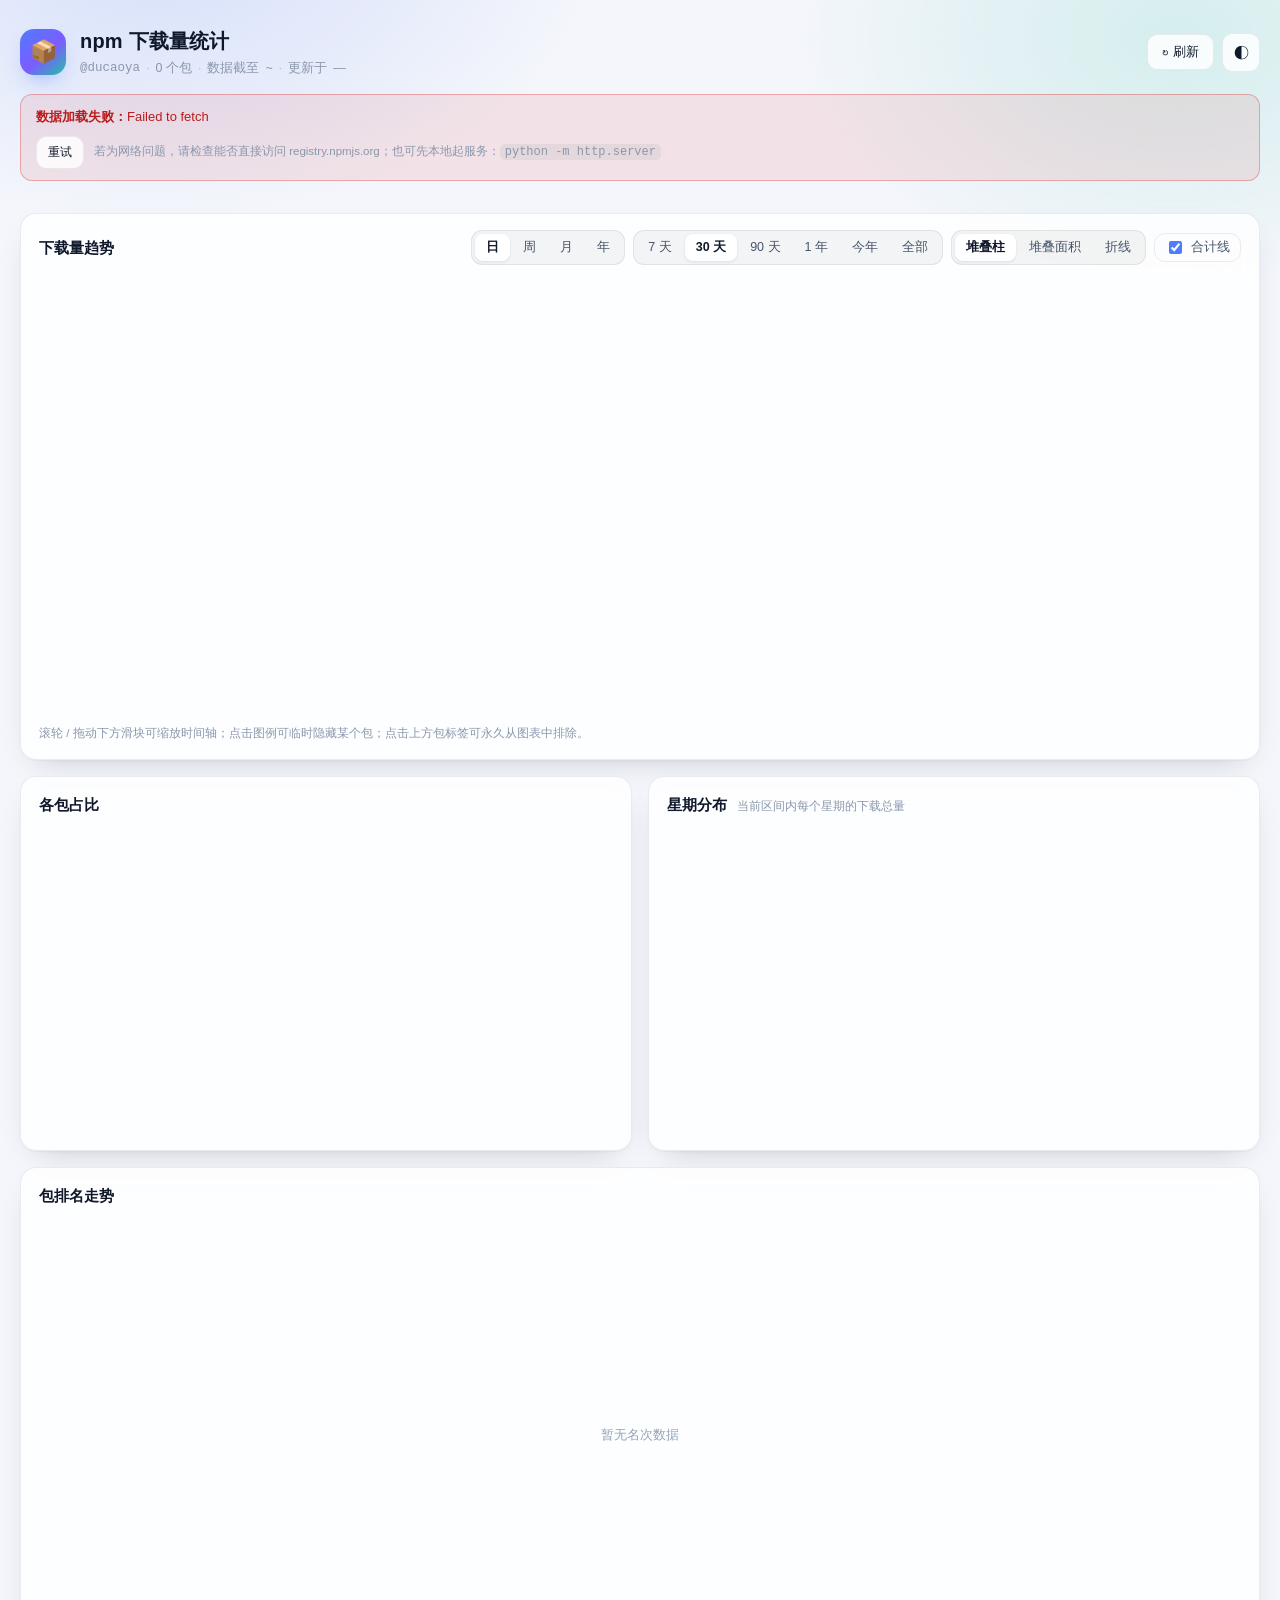
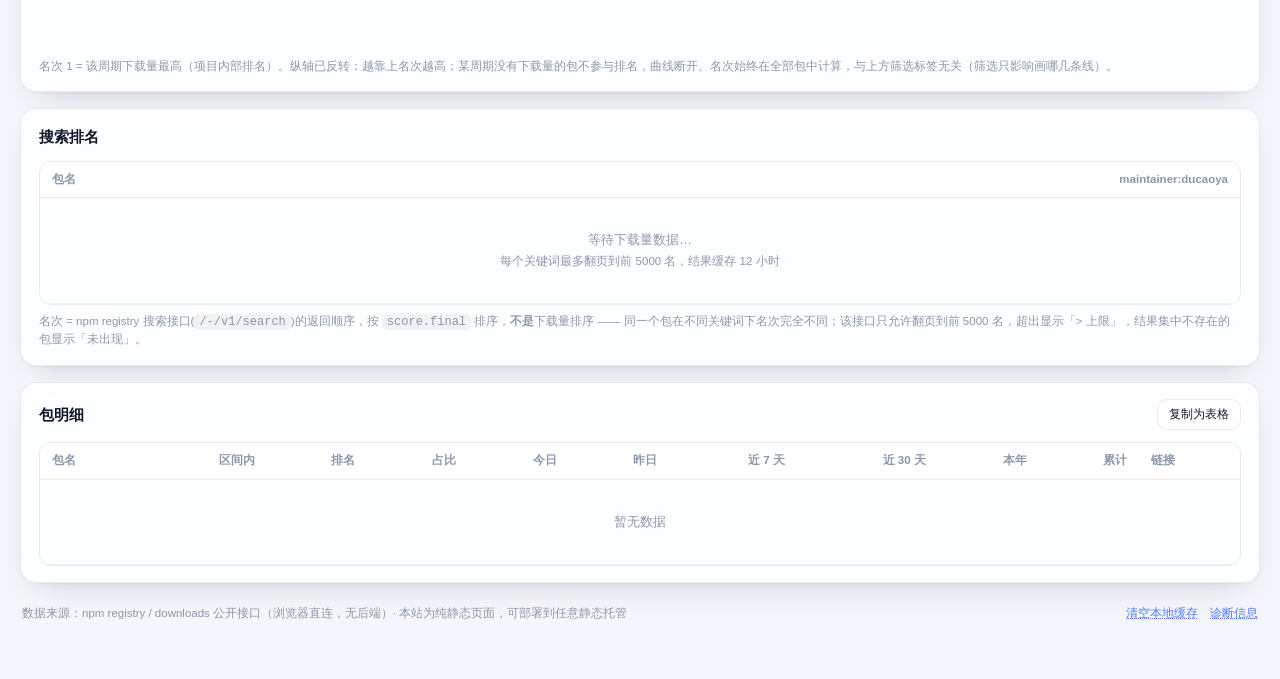
==== index.html @ 05a057f3 "fix: 名次走势改为在全部包中计算，不再随筛选标签变动 - 原来走势图按「可见包」排名（visiblePackages），点掉一个包标签会让其它包的线   集体上移一名；而明细表的名次是在全部包中算" ====
<!DOCTYPE html>
<html lang="zh-CN" data-theme="auto">
<head>
  <meta charset="utf-8" />
  <meta name="viewport" content="width=device-width, initial-scale=1" />
  <title>npm 下载量统计 · @ducaoya</title>
  <meta name="description" content="纯静态的 npm 包下载量统计看板，数据来自 npm 官方公开接口。" />
  <link rel="icon" href="data:image/svg+xml,%3Csvg xmlns='http://www.w3.org/2000/svg' viewBox='0 0 32 32'%3E%3Crect width='32' height='32' rx='7' fill='%234f7cff'/%3E%3Ctext x='16' y='22' font-size='16' text-anchor='middle' fill='white'%3E%F0%9F%93%A6%3C/text%3E%3C/svg%3E" />
  <link rel="stylesheet" href="src/style.css" />
</head>
<body>
  <div class="bg-glow" aria-hidden="true"></div>

  <div class="app">
    <header class="topbar">
      <div class="brand">
        <div class="logo">📦</div>
        <div class="brand-text">
          <h1>npm 下载量统计</h1>
          <p class="sub">
            <span class="mono" id="userName">@ducaoya</span>
            <span class="dot-sep">·</span><span id="pkgCount">—</span>
            <span class="dot-sep">·</span>数据截至 <span id="dataRange">—</span>
            <span class="dot-sep">·</span>更新于 <span id="updatedAt">—</span>
          </p>
        </div>
      </div>
      <div class="actions">
        <button type="button" class="btn" id="btnRefresh" title="忽略缓存重新拉取">↻ 刷新</button>
        <button type="button" class="btn btn-icon" id="btnTheme" title="切换主题">◐</button>
      </div>
    </header>

    <div class="banner hidden" id="banner" role="alert"></div>

    <section class="cards" id="cards" aria-label="汇总指标"></section>

    <section class="panel">
      <div class="panel-head">
        <div class="panel-title">
          <h2>下载量趋势</h2>
          <span class="hint" id="trendHint"></span>
        </div>
        <div class="controls">
          <div class="seg" id="segGranularity" role="group" aria-label="时间粒度">
            <button type="button" data-value="day" class="active">日</button>
            <button type="button" data-value="week">周</button>
            <button type="button" data-value="month">月</button>
            <button type="button" data-value="year">年</button>
          </div>
          <div class="seg" id="segRange" role="group" aria-label="时间区间">
            <button type="button" data-value="7d">7 天</button>
            <button type="button" data-value="30d" class="active">30 天</button>
            <button type="button" data-value="90d">90 天</button>
            <button type="button" data-value="365d">1 年</button>
            <button type="button" data-value="ytd">今年</button>
            <button type="button" data-value="all">全部</button>
          </div>
          <div class="seg" id="segType" role="group" aria-label="图表类型">
            <button type="button" data-value="bar" class="active">堆叠柱</button>
            <button type="button" data-value="area">堆叠面积</button>
            <button type="button" data-value="line">折线</button>
          </div>
          <label class="switch" title="在趋势图上叠加合计折线">
            <input type="checkbox" id="chkTotal" checked />
            <span>合计线</span>
          </label>
        </div>
      </div>

      <div class="chips" id="chips"></div>
      <div class="chart chart-lg" id="trendChart"></div>
      <p class="legend-note">滚轮 / 拖动下方滑块可缩放时间轴；点击图例可临时隐藏某个包；点击上方包标签可永久从图表中排除。</p>
    </section>

    <div class="grid-2">
      <section class="panel">
        <div class="panel-head">
          <div class="panel-title"><h2>各包占比</h2><span class="hint" id="shareHint"></span></div>
        </div>
        <div class="chart chart-md" id="shareChart"></div>
      </section>

      <section class="panel">
        <div class="panel-head">
          <div class="panel-title"><h2>星期分布</h2><span class="hint">当前区间内每个星期的下载总量</span></div>
        </div>
        <div class="chart chart-md" id="dowChart"></div>
      </section>
    </div>

    <section class="panel">
      <div class="panel-head">
        <div class="panel-title">
          <h2>包排名走势</h2>
          <span class="hint" id="rankHint"></span>
        </div>
      </div>
      <div class="chart chart-lg" id="rankChart"></div>
      <p class="legend-note">名次 1 = 该周期下载量最高（项目内部排名）。纵轴已反转：越靠上名次越高；某周期没有下载量的包不参与排名，曲线断开。名次始终在全部包中计算，与上方筛选标签无关（筛选只影响画哪几条线）。</p>
    </section>

    <section class="panel">
      <div class="panel-head">
        <div class="panel-title">
          <h2>搜索排名</h2>
          <span class="hint" id="searchHint"></span>
        </div>
      </div>
      <div class="table-wrap">
        <table class="table" id="searchTable">
          <thead id="searchHead"></thead>
          <tbody id="searchBody"></tbody>
        </table>
      </div>
      <p class="legend-note" id="searchNote"></p>
    </section>

    <section class="panel">
      <div class="panel-head">
        <div class="panel-title">
          <h2>包明细</h2>
          <span class="hint" id="tableHint"></span>
        </div>
        <div class="controls">
          <button type="button" class="btn btn-sm" id="btnCopy">复制为表格</button>
        </div>
      </div>
      <div class="table-wrap">
        <table class="table" id="pkgTable">
          <thead>
            <tr>
              <th class="sortable" data-sort="name">包名</th>
              <th class="sortable num" data-sort="window">区间内</th>
              <th class="sortable num" data-sort="rank">排名</th>
              <th class="sortable num" data-sort="share">占比</th>
              <th class="sortable num" data-sort="today">今日</th>
              <th class="sortable num" data-sort="yesterday">昨日</th>
              <th class="sortable num" data-sort="week">近 7 天</th>
              <th class="sortable num" data-sort="month">近 30 天</th>
              <th class="sortable num" data-sort="ytd">本年</th>
              <th class="sortable num" data-sort="total">累计</th>
              <th>链接</th>
            </tr>
          </thead>
          <tbody id="pkgTableBody"></tbody>
          <tfoot id="pkgTableFoot"></tfoot>
        </table>
      </div>
    </section>

    <footer class="footer">
      <span>
        数据来源：npm registry / downloads 公开接口（浏览器直连，无后端）·
        本站为纯静态页面，可部署到任意静态托管
      </span>
      <span class="footer-actions">
        <button type="button" class="link-btn" id="btnClearCache">清空本地缓存</button>
        <button type="button" class="link-btn" id="btnToggleDebug">诊断信息</button>
      </span>
      <pre class="debug hidden" id="debugBox"></pre>
    </footer>
  </div>

  <div class="loading hidden" id="loading">
    <div class="spinner" aria-hidden="true"></div>
    <span id="loadingText">加载中…</span>
  </div>

  <script src="vendor/echarts.min.js"></script>
  <script src="src/config.js"></script>
  <script src="src/api.js"></script>
  <script src="src/aggregate.js"></script>
  <script src="src/charts.js"></script>
  <script src="src/main.js"></script>
</body>
</html>
---- src/style.css ----
/* ==========================================================================
   npm 下载量统计 · 样式
   ========================================================================== */

:root {
  --bg: #f4f6fb;
  --bg-glow-1: rgba(79, 124, 255, 0.18);
  --bg-glow-2: rgba(34, 193, 164, 0.15);
  --panel: rgba(255, 255, 255, 0.82);
  --panel-solid: #ffffff;
  --panel-border: rgba(15, 23, 42, 0.08);
  --seg-bg: rgba(15, 23, 42, 0.045);
  --seg-active-bg: #ffffff;
  --row-border: rgba(15, 23, 42, 0.06);
  --row-hover: rgba(79, 124, 255, 0.06);
  --foot-bg: rgba(15, 23, 42, 0.03);
  --code-bg: rgba(15, 23, 42, 0.05);
  --text: #0f172a;
  --text-dim: #475569;
  --text-mute: #8a97ab;
  --accent: #4f7cff;
  --accent-soft: rgba(79, 124, 255, 0.12);
  --up: #16a34a;
  --down: #dc2626;
  --shadow: 0 1px 2px rgba(15, 23, 42, 0.04), 0 12px 32px -18px rgba(15, 23, 42, 0.28);
  --radius: 16px;

  /* 图表专用 */
  --chart-text: #334155;
  --chart-axis: #94a3b8;
  --chart-split: rgba(148, 163, 184, 0.22);
  --chart-tooltip-bg: rgba(255, 255, 255, 0.96);
  --chart-tooltip-border: rgba(15, 23, 42, 0.08);
  --chart-tooltip-text: #0f172a;
}

@media (prefers-color-scheme: dark) {
  :root[data-theme='auto'] {
    --bg: #080c17;
    --bg-glow-1: rgba(79, 124, 255, 0.22);
    --bg-glow-2: rgba(34, 193, 164, 0.14);
    --panel: rgba(19, 25, 43, 0.78);
    --panel-solid: #131a2b;
    --panel-border: rgba(148, 163, 184, 0.14);
    --seg-bg: rgba(148, 163, 184, 0.09);
    --seg-active-bg: rgba(148, 163, 184, 0.2);
    --row-border: rgba(148, 163, 184, 0.1);
    --row-hover: rgba(79, 124, 255, 0.12);
    --foot-bg: rgba(148, 163, 184, 0.06);
    --code-bg: rgba(148, 163, 184, 0.09);
    --text: #e9eefb;
    --text-dim: #a7b3c9;
    --text-mute: #6c7b95;
    --accent: #6f95ff;
    --accent-soft: rgba(111, 149, 255, 0.16);
    --up: #4ade80;
    --down: #f87171;
    --shadow: 0 1px 2px rgba(0, 0, 0, 0.3), 0 18px 40px -22px rgba(0, 0, 0, 0.8);
    --chart-text: #c3cddf;
    --chart-axis: #6f7f99;
    --chart-split: rgba(148, 163, 184, 0.16);
    --chart-tooltip-bg: rgba(15, 21, 37, 0.96);
    --chart-tooltip-border: rgba(148, 163, 184, 0.2);
    --chart-tooltip-text: #e9eefb;
  }
}

:root[data-theme='dark'] {
  --bg: #080c17;
  --bg-glow-1: rgba(79, 124, 255, 0.22);
  --bg-glow-2: rgba(34, 193, 164, 0.14);
  --panel: rgba(19, 25, 43, 0.78);
  --panel-solid: #131a2b;
  --panel-border: rgba(148, 163, 184, 0.14);
  --seg-bg: rgba(148, 163, 184, 0.09);
  --seg-active-bg: rgba(148, 163, 184, 0.2);
  --row-border: rgba(148, 163, 184, 0.1);
  --row-hover: rgba(79, 124, 255, 0.12);
  --foot-bg: rgba(148, 163, 184, 0.06);
  --code-bg: rgba(148, 163, 184, 0.09);
  --text: #e9eefb;
  --text-dim: #a7b3c9;
  --text-mute: #6c7b95;
  --accent: #6f95ff;
  --accent-soft: rgba(111, 149, 255, 0.16);
  --up: #4ade80;
  --down: #f87171;
  --shadow: 0 1px 2px rgba(0, 0, 0, 0.3), 0 18px 40px -22px rgba(0, 0, 0, 0.8);
  --chart-text: #c3cddf;
  --chart-axis: #6f7f99;
  --chart-split: rgba(148, 163, 184, 0.16);
  --chart-tooltip-bg: rgba(15, 21, 37, 0.96);
  --chart-tooltip-border: rgba(148, 163, 184, 0.2);
  --chart-tooltip-text: #e9eefb;
}

* {
  box-sizing: border-box;
}

html,
body {
  margin: 0;
  padding: 0;
}

body {
  background: var(--bg);
  color: var(--text);
  font-family: -apple-system, BlinkMacSystemFont, 'Segoe UI', 'PingFang SC', 'Hiragino Sans GB',
    'Microsoft YaHei', 'Helvetica Neue', Arial, sans-serif;
  font-size: 14px;
  line-height: 1.55;
  -webkit-font-smoothing: antialiased;
  min-height: 100vh;
  transition: background 0.25s ease, color 0.25s ease;
}

.bg-glow {
  position: fixed;
  inset: 0;
  z-index: -1;
  pointer-events: none;
  background:
    radial-gradient(680px 420px at 12% -6%, var(--bg-glow-1), transparent 65%),
    radial-gradient(620px 400px at 92% 4%, var(--bg-glow-2), transparent 62%);
}

.hidden {
  display: none !important;
}

.mono,
code {
  font-family: ui-monospace, SFMono-Regular, 'JetBrains Mono', Menlo, Consolas, monospace;
}

code {
  background: var(--code-bg);
  padding: 1px 5px;
  border-radius: 5px;
  font-size: 12px;
}

a.link {
  color: var(--accent);
  text-decoration: none;
  white-space: nowrap;
}
a.link:hover {
  text-decoration: underline;
}

/* --------------------------------- 布局 --------------------------------- */

.app {
  max-width: 1340px;
  margin: 0 auto;
  padding: 26px 20px 56px;
  display: flex;
  flex-direction: column;
  gap: 16px;
}

/* ---------------------------------- 顶栏 -------------------------------- */

.topbar {
  display: flex;
  align-items: center;
  justify-content: space-between;
  gap: 16px;
  flex-wrap: wrap;
}

.brand {
  display: flex;
  align-items: center;
  gap: 14px;
}

.logo {
  width: 46px;
  height: 46px;
  flex: 0 0 auto;
  display: grid;
  place-items: center;
  font-size: 22px;
  border-radius: 14px;
  background: linear-gradient(140deg, #4f7cff, #7c5cff 55%, #22c1a4);
  box-shadow: 0 10px 24px -12px rgba(79, 124, 255, 0.9);
}

.brand-text h1 {
  margin: 0;
  font-size: 20px;
  font-weight: 700;
  letter-spacing: 0.2px;
}

.brand-text .sub {
  margin: 2px 0 0;
  font-size: 12.5px;
  color: var(--text-mute);
  display: flex;
  flex-wrap: wrap;
  align-items: center;
  gap: 6px;
}

.dot-sep {
  opacity: 0.5;
}

.actions {
  display: flex;
  gap: 8px;
  align-items: center;
}

.btn {
  font: inherit;
  font-size: 13px;
  color: var(--text);
  background: var(--panel);
  border: 1px solid var(--panel-border);
  border-radius: 10px;
  padding: 7px 14px;
  cursor: pointer;
  transition: border-color 0.18s ease, transform 0.18s ease, background 0.18s ease;
  backdrop-filter: blur(8px);
}

.btn:hover {
  border-color: var(--accent);
  transform: translateY(-1px);
}

.btn:active {
  transform: translateY(0);
}

.btn-icon {
  width: 38px;
  padding: 7px 0;
  text-align: center;
  font-size: 15px;
}

.btn-sm {
  font-size: 12px;
  padding: 5px 11px;
}

/* ---------------------------------- 卡片 -------------------------------- */

.cards {
  display: grid;
  grid-template-columns: repeat(auto-fit, minmax(148px, 1fr));
  gap: 12px;
}

.card {
  background: var(--panel);
  border: 1px solid var(--panel-border);
  border-radius: 14px;
  padding: 13px 15px 11px;
  box-shadow: var(--shadow);
  backdrop-filter: blur(10px);
  transition: transform 0.18s ease, border-color 0.18s ease;
}

.card:hover {
  transform: translateY(-2px);
  border-color: var(--accent-soft);
}

.card-top {
  display: flex;
  align-items: center;
  justify-content: space-between;
  gap: 8px;
}

.card-label {
  font-size: 12px;
  color: var(--text-mute);
}

.card-value {
  font-size: 26px;
  font-weight: 700;
  letter-spacing: -0.4px;
  font-variant-numeric: tabular-nums;
  margin: 3px 0 1px;
}

.card-foot {
  display: flex;
  align-items: center;
  gap: 8px;
  min-height: 15px;
}

.card-note,
.card-compact {
  font-size: 11px;
  color: var(--text-mute);
}

.card-compact {
  margin-left: auto;
}

.delta {
  font-size: 11.5px;
  font-variant-numeric: tabular-nums;
  padding: 1px 6px;
  border-radius: 999px;
  background: var(--code-bg);
}
.delta.up {
  color: var(--up);
  background: rgba(22, 163, 74, 0.12);
}
.delta.down {
  color: var(--down);
  background: rgba(220, 38, 38, 0.12);
}
.delta.flat,
.delta.muted {
  color: var(--text-mute);
}

/* ---------------------------------- 面板 -------------------------------- */

.panel {
  background: var(--panel);
  border: 1px solid var(--panel-border);
  border-radius: var(--radius);
  padding: 16px 18px;
  box-shadow: var(--shadow);
  backdrop-filter: blur(10px);
}

.panel-head {
  display: flex;
  align-items: center;
  justify-content: space-between;
  flex-wrap: wrap;
  gap: 10px;
  margin-bottom: 12px;
}

.panel-title {
  display: flex;
  align-items: baseline;
  gap: 10px;
  flex-wrap: wrap;
  min-width: 0;
}

.panel-title h2 {
  margin: 0;
  font-size: 15px;
  font-weight: 650;
}

.hint {
  font-size: 11.5px;
  color: var(--text-mute);
  font-variant-numeric: tabular-nums;
}

.controls {
  display: flex;
  align-items: center;
  gap: 8px;
  flex-wrap: wrap;
}

.seg {
  display: inline-flex;
  gap: 2px;
  padding: 3px;
  background: var(--seg-bg);
  border: 1px solid var(--panel-border);
  border-radius: 11px;
}

.seg button {
  font: inherit;
  font-size: 12.5px;
  color: var(--text-dim);
  background: transparent;
  border: 0;
  border-radius: 8px;
  padding: 4px 11px;
  cursor: pointer;
  transition: background 0.16s ease, color 0.16s ease;
  white-space: nowrap;
}

.seg button:hover {
  color: var(--text);
}

.seg button.active {
  background: var(--seg-active-bg);
  color: var(--text);
  font-weight: 600;
  box-shadow: 0 1px 3px rgba(15, 23, 42, 0.1);
}

.switch {
  display: inline-flex;
  align-items: center;
  gap: 6px;
  font-size: 12.5px;
  color: var(--text-dim);
  padding: 4px 10px;
  border: 1px solid var(--panel-border);
  border-radius: 11px;
  cursor: pointer;
  user-select: none;
}

.switch input {
  accent-color: var(--accent);
  cursor: pointer;
}

/* ---------------------------------- chips ------------------------------- */

.chips {
  display: flex;
  flex-wrap: wrap;
  gap: 7px;
  margin-bottom: 6px;
  min-height: 4px;
}

.chip {
  display: inline-flex;
  align-items: center;
  gap: 7px;
  font: inherit;
  font-size: 12px;
  color: var(--text-dim);
  background: transparent;
  border: 1px solid var(--panel-border);
  border-radius: 999px;
  padding: 4px 11px;
  cursor: pointer;
  transition: border-color 0.16s ease, opacity 0.16s ease, background 0.16s ease;
}

.chip:hover {
  border-color: var(--accent);
  background: var(--accent-soft);
}

.chip .dot {
  width: 8px;
  height: 8px;
  border-radius: 50%;
  flex: 0 0 auto;
}

.chip.off {
  opacity: 0.4;
}

.chip.off .chip-name {
  text-decoration: line-through;
}

.chip-action {
  border-style: dashed;
  color: var(--text-mute);
}

/* ---------------------------------- 图表 -------------------------------- */

.chart {
  width: 100%;
}

.chart-lg {
  height: 430px;
}

.chart-md {
  height: 306px;
}

.legend-note {
  margin: 8px 0 0;
  font-size: 11.5px;
  color: var(--text-mute);
}

.grid-2 {
  display: grid;
  grid-template-columns: 1fr 1fr;
  gap: 16px;
}

/* ---------------------------------- 表格 -------------------------------- */

.table-wrap {
  overflow: auto;
  max-height: 560px;
  border: 1px solid var(--panel-border);
  border-radius: 12px;
}

.table {
  width: 100%;
  border-collapse: collapse;
  font-size: 13px;
}

.table th {
  position: sticky;
  top: 0;
  z-index: 1;
  background: var(--panel-solid);
  text-align: left;
  font-size: 11.5px;
  font-weight: 600;
  color: var(--text-mute);
  padding: 9px 12px;
  border-bottom: 1px solid var(--panel-border);
  white-space: nowrap;
}

.table th.sortable {
  cursor: pointer;
  user-select: none;
}

.table th.sortable:hover {
  color: var(--accent);
}

.table th.sort-asc::after {
  content: ' ↑';
  color: var(--accent);
}

.table th.sort-desc::after {
  content: ' ↓';
  color: var(--accent);
}

.table td {
  padding: 9px 12px;
  border-bottom: 1px solid var(--row-border);
  white-space: nowrap;
}

.table tbody tr:hover td {
  background: var(--row-hover);
}

.table tbody tr.row-off {
  opacity: 0.42;
}

.table th.num,
.table td.num {
  text-align: right;
  font-variant-numeric: tabular-nums;
}

.table td.strong {
  font-weight: 650;
}

.table tfoot td {
  background: var(--foot-bg);
  font-weight: 650;
  border-top: 2px solid var(--panel-border);
  border-bottom: 0;
  position: sticky;
  bottom: 0;
}

.table td.empty {
  text-align: center;
  color: var(--text-mute);
  padding: 32px 0;
}

.cell-name {
  display: flex;
  align-items: center;
  gap: 8px;
}

.table td.not-indexed {
  color: var(--text-mute);
  cursor: help;
}

/* 「未被 npm 下载量服务收录」的标记 */
.badge-warn {
  font-size: 10.5px;
  line-height: 1.7;
  padding: 0 6px;
  margin-left: 2px;
  border-radius: 999px;
  color: #b45309;
  background: rgba(245, 165, 36, 0.16);
  border: 1px solid rgba(245, 165, 36, 0.42);
  white-space: nowrap;
  cursor: help;
}

:root[data-theme='dark'] .badge-warn {
  color: #fcd34d;
}

@media (prefers-color-scheme: dark) {
  :root[data-theme='auto'] .badge-warn {
    color: #fcd34d;
  }
}

.chip.not-indexed .chip-name {
  text-decoration: underline dotted;
  text-underline-offset: 3px;
}

.cell-name .dot {
  width: 8px;
  height: 8px;
  border-radius: 50%;
  flex: 0 0 auto;
}

.name-text {
  font-weight: 550;
}

.ver {
  font-size: 10.5px;
  color: var(--text-mute);
  border: 1px solid var(--panel-border);
  border-radius: 5px;
  padding: 0 5px;
  font-family: ui-monospace, Menlo, Consolas, monospace;
}

/* ---------------------------------- 提示 -------------------------------- */

.banner {
  border-radius: 12px;
  padding: 11px 15px;
  font-size: 13px;
  border: 1px solid transparent;
  line-height: 1.7;
}

.banner-error {
  background: rgba(220, 38, 38, 0.09);
  border-color: rgba(220, 38, 38, 0.32);
  color: #b91c1c;
}

.banner-ok {
  background: rgba(22, 163, 74, 0.1);
  border-color: rgba(22, 163, 74, 0.3);
  color: #15803d;
}

:root[data-theme='dark'] .banner-error {
  color: #fca5a5;
}
:root[data-theme='dark'] .banner-ok {
  color: #86efac;
}

@media (prefers-color-scheme: dark) {
  :root[data-theme='auto'] .banner-error {
    color: #fca5a5;
  }
  :root[data-theme='auto'] .banner-ok {
    color: #86efac;
  }
}

.banner-actions {
  display: flex;
  align-items: center;
  gap: 10px;
  margin-top: 8px;
  flex-wrap: wrap;
}

/* ---------------------------------- 页脚 -------------------------------- */

.footer {
  display: flex;
  align-items: center;
  justify-content: space-between;
  flex-wrap: wrap;
  gap: 10px;
  font-size: 11.5px;
  color: var(--text-mute);
  padding: 6px 2px 0;
}

.footer-actions {
  display: flex;
  gap: 12px;
}

.link-btn {
  font: inherit;
  font-size: 11.5px;
  color: var(--accent);
  background: none;
  border: 0;
  padding: 0;
  cursor: pointer;
  text-decoration: underline dotted;
}

.debug {
  flex: 1 0 100%;
  margin: 4px 0 0;
  padding: 12px 14px;
  background: var(--code-bg);
  border-radius: 10px;
  font-family: ui-monospace, Menlo, Consolas, monospace;
  font-size: 11.5px;
  line-height: 1.7;
  color: var(--text-dim);
  white-space: pre-wrap;
  max-height: 320px;
  overflow: auto;
}

/* --------------------------------- 加载遮罩 ------------------------------ */

.loading {
  position: fixed;
  inset: 0;
  z-index: 60;
  display: flex;
  flex-direction: column;
  align-items: center;
  justify-content: center;
  gap: 14px;
  font-size: 13px;
  color: var(--text-dim);
  background: color-mix(in srgb, var(--bg) 72%, transparent);
  backdrop-filter: blur(3px);
}

.spinner {
  width: 30px;
  height: 30px;
  border-radius: 50%;
  border: 3px solid var(--seg-bg);
  border-top-color: var(--accent);
  animation: spin 0.8s linear infinite;
}

@keyframes spin {
  to {
    transform: rotate(360deg);
  }
}

/* --------------------------------- 响应式 -------------------------------- */

@media (max-width: 1000px) {
  .grid-2 {
    grid-template-columns: 1fr;
  }
  .chart-md {
    height: 280px;
  }
}

@media (max-width: 720px) {
  .app {
    padding: 18px 14px 44px;
  }
  .cards {
    grid-template-columns: repeat(2, minmax(0, 1fr));
  }
  .card-value {
    font-size: 22px;
  }
  .chart-lg {
    height: 340px;
  }
  .panel {
    padding: 14px;
  }
  .brand-text h1 {
    font-size: 17px;
  }
}

/* --------------------------------- 排名 ---------------------------------- */

.rank-cell {
  white-space: nowrap;
}

.rank-num {
  display: inline-block;
  min-width: 18px;
  font-weight: 650;
  font-variant-numeric: tabular-nums;
}

.rank-num.rank-top {
  color: var(--accent);
}

.rank-delta {
  margin-left: 5px;
  font-size: 11px;
  font-weight: 600;
}

.rank-delta.up {
  color: var(--up);
}

.rank-delta.down {
  color: var(--down);
}

.rank-delta.flat {
  color: var(--text-mute);
}

.rank-none,
.rank-unknown {
  color: var(--text-mute);
  cursor: help;
}

.rank-unknown {
  font-size: 11.5px;
}

.rank-score {
  margin-left: 6px;
  font-size: 10.5px;
  color: var(--text-mute);
}

.th-sub {
  display: block;
  font-weight: 400;
  font-size: 10px;
  color: var(--text-mute);
}
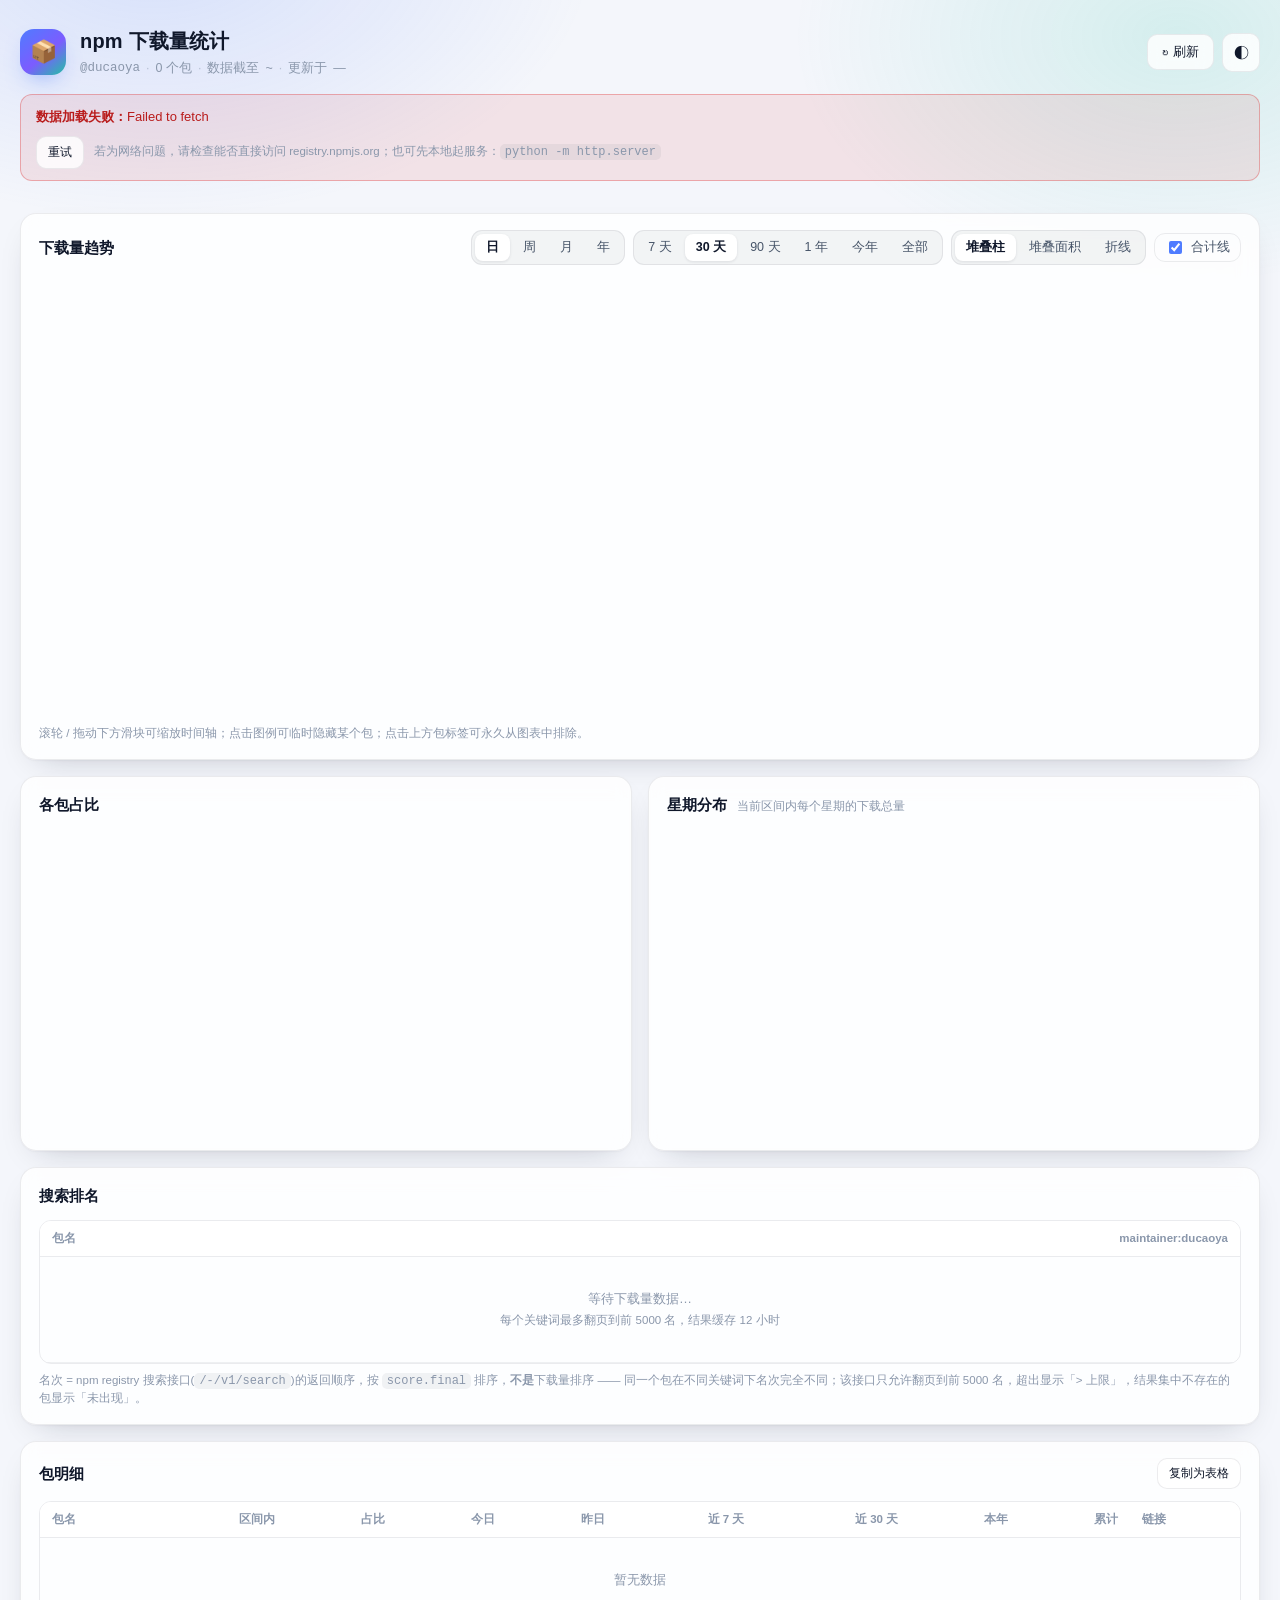
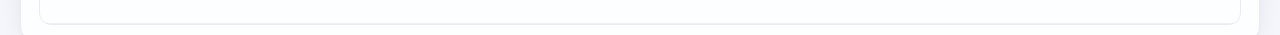
==== commit 8af3c381: "refactor: 去掉项目内排名，仅保留搜索排名 - aggregate: 删除 rankByValue / rankSeries - charts: 删除 renderRank（名次走势图） - " ====
--- a/index.html
+++ b/index.html
@@ -92,17 +92,6 @@
     <section class="panel">
       <div class="panel-head">
         <div class="panel-title">
-          <h2>包排名走势</h2>
-          <span class="hint" id="rankHint"></span>
-        </div>
-      </div>
-      <div class="chart chart-lg" id="rankChart"></div>
-      <p class="legend-note">名次 1 = 该周期下载量最高（项目内部排名）。纵轴已反转：越靠上名次越高；某周期没有下载量的包不参与排名，曲线断开。名次始终在全部包中计算，与上方筛选标签无关（筛选只影响画哪几条线）。</p>
-    </section>
-
-    <section class="panel">
-      <div class="panel-head">
-        <div class="panel-title">
           <h2>搜索排名</h2>
           <span class="hint" id="searchHint"></span>
         </div>
@@ -132,7 +121,6 @@
             <tr>
               <th class="sortable" data-sort="name">包名</th>
               <th class="sortable num" data-sort="window">区间内</th>
-              <th class="sortable num" data-sort="rank">排名</th>
               <th class="sortable num" data-sort="share">占比</th>
               <th class="sortable num" data-sort="today">今日</th>
               <th class="sortable num" data-sort="yesterday">昨日</th>
--- a/src/style.css
+++ b/src/style.css
@@ -823,24 +823,6 @@
   color: var(--accent);
 }
 
-.rank-delta {
-  margin-left: 5px;
-  font-size: 11px;
-  font-weight: 600;
-}
-
-.rank-delta.up {
-  color: var(--up);
-}
-
-.rank-delta.down {
-  color: var(--down);
-}
-
-.rank-delta.flat {
-  color: var(--text-mute);
-}
-
 .rank-none,
 .rank-unknown {
   color: var(--text-mute);
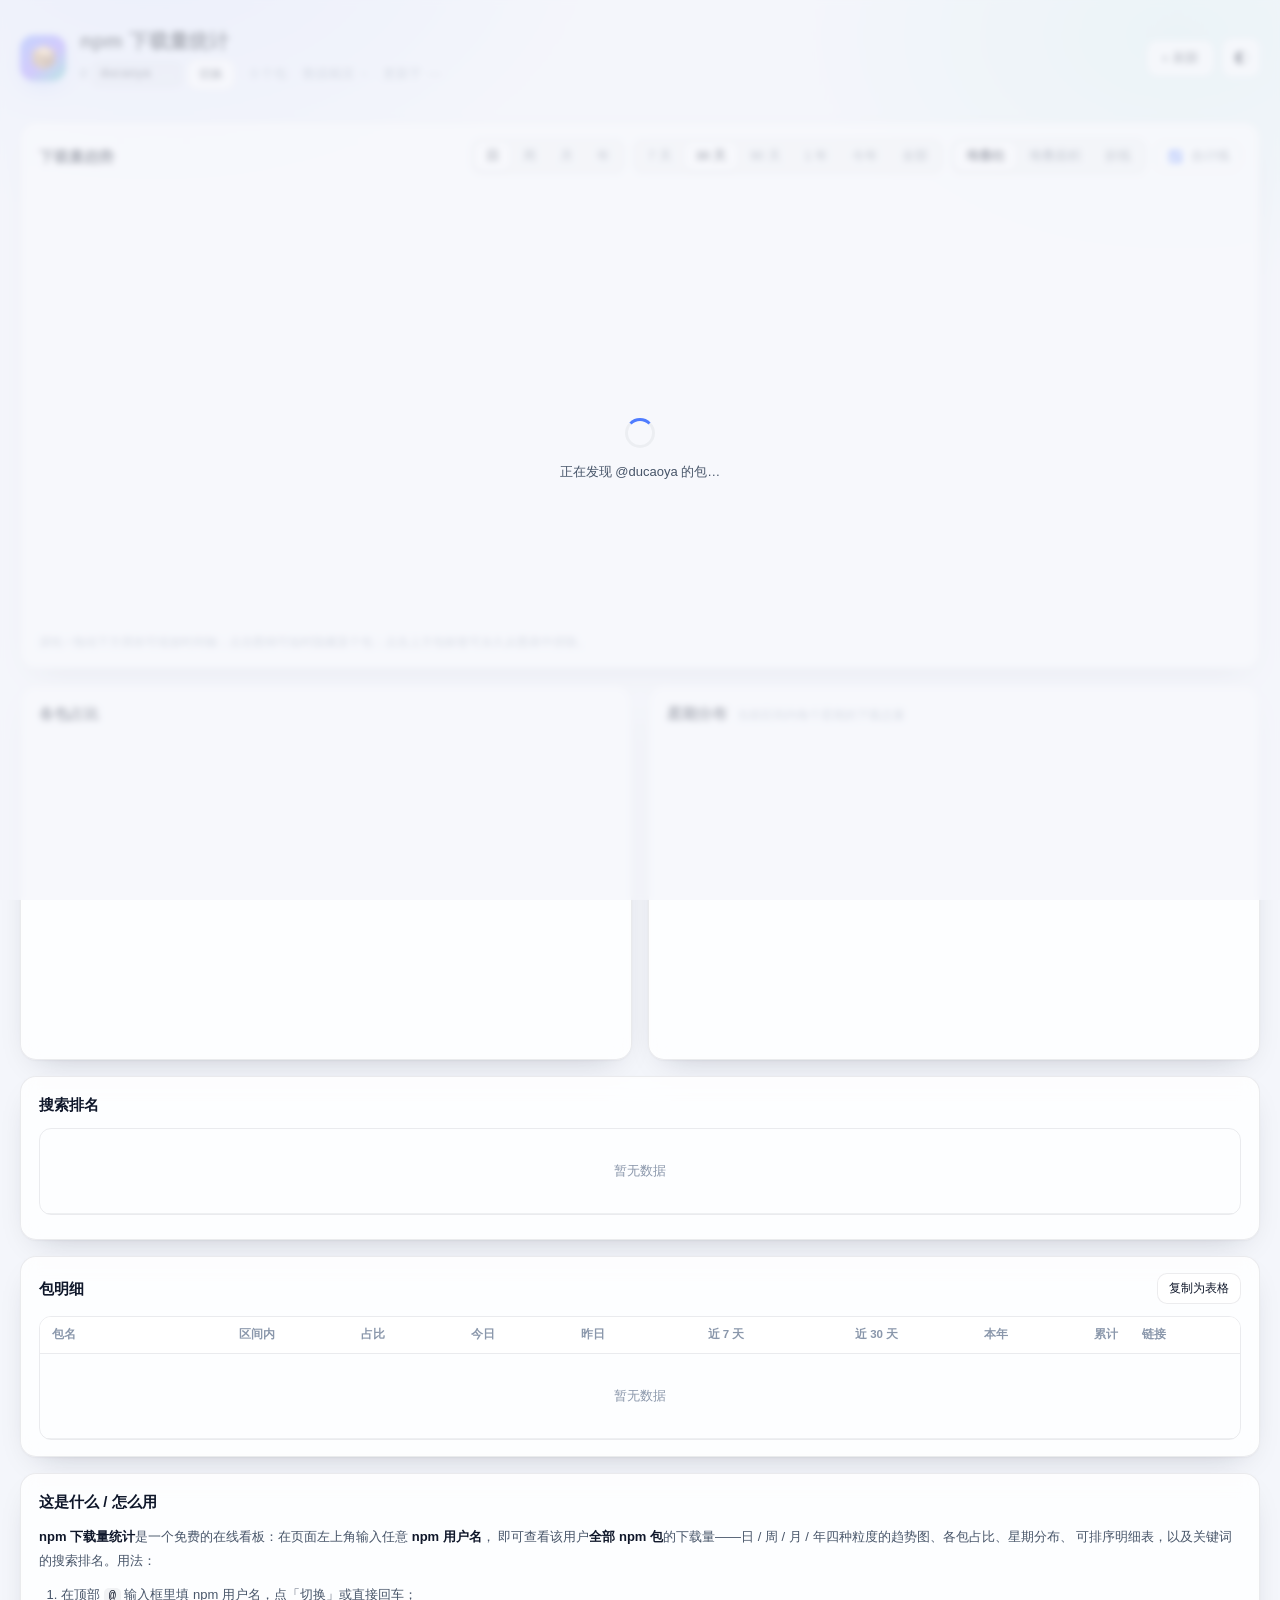
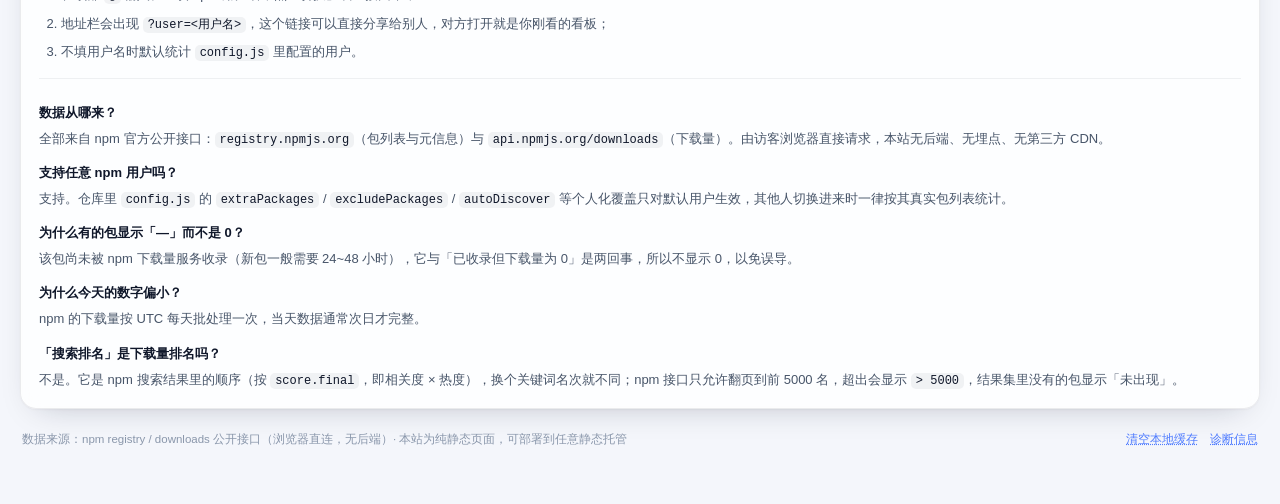
==== commit cce34196: "feat: 顶部可切换 npm 用户名 + 新增 SEO / AI 搜索文件 换用户名（多用户可用） - 顶部 @ 输入框 + 「切换」按钮，回车即切；优先级 ?user= > localStorag" ====
--- a/index.html
+++ b/index.html
@@ -3,10 +3,61 @@
 <head>
   <meta charset="utf-8" />
   <meta name="viewport" content="width=device-width, initial-scale=1" />
-  <title>npm 下载量统计 · @ducaoya</title>
-  <meta name="description" content="纯静态的 npm 包下载量统计看板，数据来自 npm 官方公开接口。" />
+
+  <title>npm 下载量统计 · 输入任意 npm 用户名查看包下载量</title>
+  <meta name="description" content="免费的 npm 下载量统计看板：输入任意 npm 用户名，即可查看该用户全部 npm 包的日/周/月/年下载量趋势、各包占比、星期分布与搜索排名。纯静态、无后端、无埋点，数据全部来自 npm 官方公开接口。" />
+  <meta name="keywords" content="npm 下载量,npm 下载量统计,npm downloads,npm 包统计,npm 搜索排名,npm 用户名查询,npm package downloads stats,npm maintainer" />
+  <meta name="author" content="ducaoya" />
+  <meta name="robots" content="index, follow, max-image-preview:large, max-snippet:-1" />
+  <link rel="canonical" href="https://npm-downloads-stats.ducaoya.workers.dev/" />
+  <meta name="theme-color" content="#f4f6fb" media="(prefers-color-scheme: light)" />
+  <meta name="theme-color" content="#080c17" media="(prefers-color-scheme: dark)" />
+
+  <!-- 社交卡片（无图片，故用 summary 而非 summary_large_image） -->
+  <meta property="og:type" content="website" />
+  <meta property="og:site_name" content="npm 下载量统计" />
+  <meta property="og:locale" content="zh_CN" />
+  <meta property="og:title" content="npm 下载量统计 · 输入任意 npm 用户名查看包下载量" />
+  <meta property="og:description" content="输入任意 npm 用户名，查看该用户全部包的下载量趋势、占比与搜索排名。纯静态、无后端，数据来自 npm 官方公开接口。" />
+  <meta property="og:url" content="https://npm-downloads-stats.ducaoya.workers.dev/" />
+  <meta name="twitter:card" content="summary" />
+  <meta name="twitter:title" content="npm 下载量统计 · 输入任意 npm 用户名" />
+  <meta name="twitter:description" content="输入任意 npm 用户名，查看该用户全部包的下载量趋势、占比与搜索排名。数据来自 npm 官方公开接口。" />
+
   <link rel="icon" href="data:image/svg+xml,%3Csvg xmlns='http://www.w3.org/2000/svg' viewBox='0 0 32 32'%3E%3Crect width='32' height='32' rx='7' fill='%234f7cff'/%3E%3Ctext x='16' y='22' font-size='16' text-anchor='middle' fill='white'%3E%F0%9F%93%A6%3C/text%3E%3C/svg%3E" />
   <link rel="stylesheet" href="src/style.css" />
+
+  <!-- 给搜索引擎 / AI 抓取器看的结构化描述 -->
+  <script type="application/ld+json">
+  {
+    "@context": "https://schema.org",
+    "@type": "WebApplication",
+    "name": "npm 下载量统计",
+    "alternateName": "npm downloads stats",
+    "url": "https://npm-downloads-stats.ducaoya.workers.dev/",
+    "description": "输入任意 npm 用户名，查看该用户全部 npm 包的日/周/月/年下载量趋势、各包占比、星期分布与搜索排名。纯静态页面，数据全部来自 npm 官方公开接口。",
+    "applicationCategory": "DeveloperApplication",
+    "operatingSystem": "Any (modern browser)",
+    "browserRequirements": "需要支持 fetch 与 localStorage 的现代浏览器",
+    "inLanguage": "zh-CN",
+    "isAccessibleForFree": true,
+    "offers": { "@type": "Offer", "price": "0", "priceCurrency": "CNY" },
+    "featureList": [
+      "按 npm 用户名统计其全部包的下载量",
+      "日 / 周 / 月 / 年四种时间粒度与 7 天 / 30 天 / 90 天 / 1 年 / 今年 / 全部区间预设",
+      "堆叠柱 / 堆叠面积 / 折线趋势图、各包占比环形图、星期分布图、可排序明细表",
+      "读取 npm 搜索结果名次（超出接口窗口时如实标注，不伪造名次）"
+    ],
+    "isBasedOn": [
+      "https://registry.npmjs.org/",
+      "https://api.npmjs.org/downloads/"
+    ],
+    "codeRepository": "https://github.com/ducaoya/npm-downloads-stats",
+    "license": "https://github.com/ducaoya/npm-downloads-stats/blob/main/LICENSE",
+    "author": { "@type": "Person", "name": "ducaoya", "url": "https://www.npmjs.com/~ducaoya" },
+    "maintainer": { "@type": "Person", "name": "ducaoya", "url": "https://www.npmjs.com/~ducaoya" }
+  }
+  </script>
 </head>
 <body>
   <div class="bg-glow" aria-hidden="true"></div>
@@ -17,12 +68,19 @@
         <div class="logo">📦</div>
         <div class="brand-text">
           <h1>npm 下载量统计</h1>
-          <p class="sub">
-            <span class="mono" id="userName">@ducaoya</span>
+          <div class="sub">
+            <form class="user-switch" id="userForm" autocomplete="off"
+                  title="输入任意 npm 用户名即可查看他的包；切换后地址栏会带上 ?user=，可直接把链接发给别人">
+              <span class="user-at" aria-hidden="true">@</span>
+              <label class="sr-only" for="userInput">npm 用户名</label>
+              <input id="userInput" name="user" type="text" spellcheck="false" autocapitalize="off"
+                     autocomplete="off" placeholder="npm 用户名" size="12" maxlength="214" />
+              <button type="submit" class="btn btn-sm" id="btnSwitchUser">切换</button>
+            </form>
             <span class="dot-sep">·</span><span id="pkgCount">—</span>
             <span class="dot-sep">·</span>数据截至 <span id="dataRange">—</span>
             <span class="dot-sep">·</span>更新于 <span id="updatedAt">—</span>
-          </p>
+          </div>
         </div>
       </div>
       <div class="actions">
@@ -32,6 +90,12 @@
     </header>
 
     <div class="banner hidden" id="banner" role="alert"></div>
+
+    <noscript>
+      <div class="banner banner-ok">
+        看板需要 JavaScript 才能向 npm 公开接口拉取数据；下方「这是什么 / 怎么用」为不依赖脚本的说明。
+      </div>
+    </noscript>
 
     <section class="cards" id="cards" aria-label="汇总指标"></section>
 
@@ -137,6 +201,36 @@
       </div>
     </section>
 
+    <section class="panel about" id="about">
+      <div class="panel-head">
+        <div class="panel-title"><h2>这是什么 / 怎么用</h2></div>
+      </div>
+      <div class="about-body">
+        <p>
+          <strong>npm 下载量统计</strong>是一个免费的在线看板：在页面左上角输入任意 <strong>npm 用户名</strong>，
+          即可查看该用户<strong>全部 npm 包</strong>的下载量——日 / 周 / 月 / 年四种粒度的趋势图、各包占比、星期分布、
+          可排序明细表，以及关键词的搜索排名。用法：
+        </p>
+        <ol>
+          <li>在顶部 <code>@</code> 输入框里填 npm 用户名，点「切换」或直接回车；</li>
+          <li>地址栏会出现 <code>?user=&lt;用户名&gt;</code>，这个链接可以直接分享给别人，对方打开就是你刚看的看板；</li>
+          <li>不填用户名时默认统计 <code>config.js</code> 里配置的用户。</li>
+        </ol>
+        <dl class="faq">
+          <dt>数据从哪来？</dt>
+          <dd>全部来自 npm 官方公开接口：<code>registry.npmjs.org</code>（包列表与元信息）与 <code>api.npmjs.org/downloads</code>（下载量）。由访客浏览器直接请求，本站无后端、无埋点、无第三方 CDN。</dd>
+          <dt>支持任意 npm 用户吗？</dt>
+          <dd>支持。仓库里 <code>config.js</code> 的 <code>extraPackages</code> / <code>excludePackages</code> / <code>autoDiscover</code> 等个人化覆盖只对默认用户生效，其他人切换进来时一律按其真实包列表统计。</dd>
+          <dt>为什么有的包显示「—」而不是 0？</dt>
+          <dd>该包尚未被 npm 下载量服务收录（新包一般需要 24~48 小时），它与「已收录但下载量为 0」是两回事，所以不显示 0，以免误导。</dd>
+          <dt>为什么今天的数字偏小？</dt>
+          <dd>npm 的下载量按 UTC 每天批处理一次，当天数据通常次日才完整。</dd>
+          <dt>「搜索排名」是下载量排名吗？</dt>
+          <dd>不是。它是 npm 搜索结果里的顺序（按 <code>score.final</code>，即相关度 × 热度），换个关键词名次就不同；npm 接口只允许翻页到前 5000 名，超出会显示 <code>&gt; 5000</code>，结果集里没有的包显示「未出现」。</dd>
+        </dl>
+      </div>
+    </section>
+
     <footer class="footer">
       <span>
         数据来源：npm registry / downloads 公开接口（浏览器直连，无后端）·
--- a/src/style.css
+++ b/src/style.css
@@ -674,11 +674,20 @@
   color: #15803d;
 }
 
+.banner-warn {
+  background: rgba(245, 165, 36, 0.12);
+  border-color: rgba(245, 165, 36, 0.42);
+  color: #92400e;
+}
+
 :root[data-theme='dark'] .banner-error {
   color: #fca5a5;
 }
 :root[data-theme='dark'] .banner-ok {
   color: #86efac;
+}
+:root[data-theme='dark'] .banner-warn {
+  color: #fcd34d;
 }
 
 @media (prefers-color-scheme: dark) {
@@ -687,6 +696,9 @@
   }
   :root[data-theme='auto'] .banner-ok {
     color: #86efac;
+  }
+  :root[data-theme='auto'] .banner-warn {
+    color: #fcd34d;
   }
 }
 
@@ -845,3 +857,117 @@
   font-size: 10px;
   color: var(--text-mute);
 }
+
+/* ------------------------------ 用户名切换 ------------------------------- */
+
+.user-switch {
+  display: inline-flex;
+  align-items: center;
+  gap: 5px;
+  vertical-align: middle;
+}
+
+.user-switch .user-at {
+  color: var(--text-mute);
+  font-family: ui-monospace, Menlo, Consolas, monospace;
+  font-size: 12px;
+}
+
+.user-switch input {
+  width: 11ch;
+  min-width: 90px;
+  padding: 2.5px 7px;
+  font: inherit;
+  font-size: 12px;
+  font-family: ui-monospace, Menlo, Consolas, monospace;
+  color: var(--text);
+  background: var(--seg-bg);
+  border: 1px solid var(--panel-border);
+  border-radius: 7px;
+  transition: border-color 0.15s ease, box-shadow 0.15s ease;
+}
+
+.user-switch input::placeholder {
+  color: var(--text-mute);
+}
+
+.user-switch input:hover {
+  border-color: var(--accent);
+}
+
+.user-switch input:focus {
+  outline: none;
+  border-color: var(--accent);
+  box-shadow: 0 0 0 3px var(--accent-soft);
+}
+
+.user-switch input.invalid {
+  border-color: var(--down);
+  box-shadow: 0 0 0 3px color-mix(in srgb, var(--down) 18%, transparent);
+}
+
+.user-switch input.busy {
+  opacity: 0.6;
+}
+
+.sr-only {
+  position: absolute;
+  width: 1px;
+  height: 1px;
+  padding: 0;
+  margin: -1px;
+  overflow: hidden;
+  clip: rect(0 0 0 0);
+  white-space: nowrap;
+  border: 0;
+}
+
+/* --------------------------- 说明区（静态可抓取） -------------------------- */
+
+.about-body {
+  font-size: 13px;
+  color: var(--text-dim);
+  line-height: 1.85;
+}
+
+.about-body p {
+  margin: 0 0 10px;
+}
+
+.about-body strong {
+  color: var(--text);
+}
+
+.about-body code {
+  font-family: ui-monospace, Menlo, Consolas, monospace;
+  font-size: 12px;
+  padding: 1px 5px;
+  border-radius: 5px;
+  background: var(--code-bg);
+  color: var(--text);
+}
+
+.about-body ol {
+  margin: 0 0 14px;
+  padding-left: 22px;
+}
+
+.about-body ol li {
+  margin-bottom: 4px;
+}
+
+.faq {
+  margin: 0;
+  padding-top: 12px;
+  border-top: 1px solid var(--row-border);
+}
+
+.faq dt {
+  font-weight: 650;
+  color: var(--text);
+  margin-top: 10px;
+}
+
+.faq dd {
+  margin: 2px 0 0;
+}
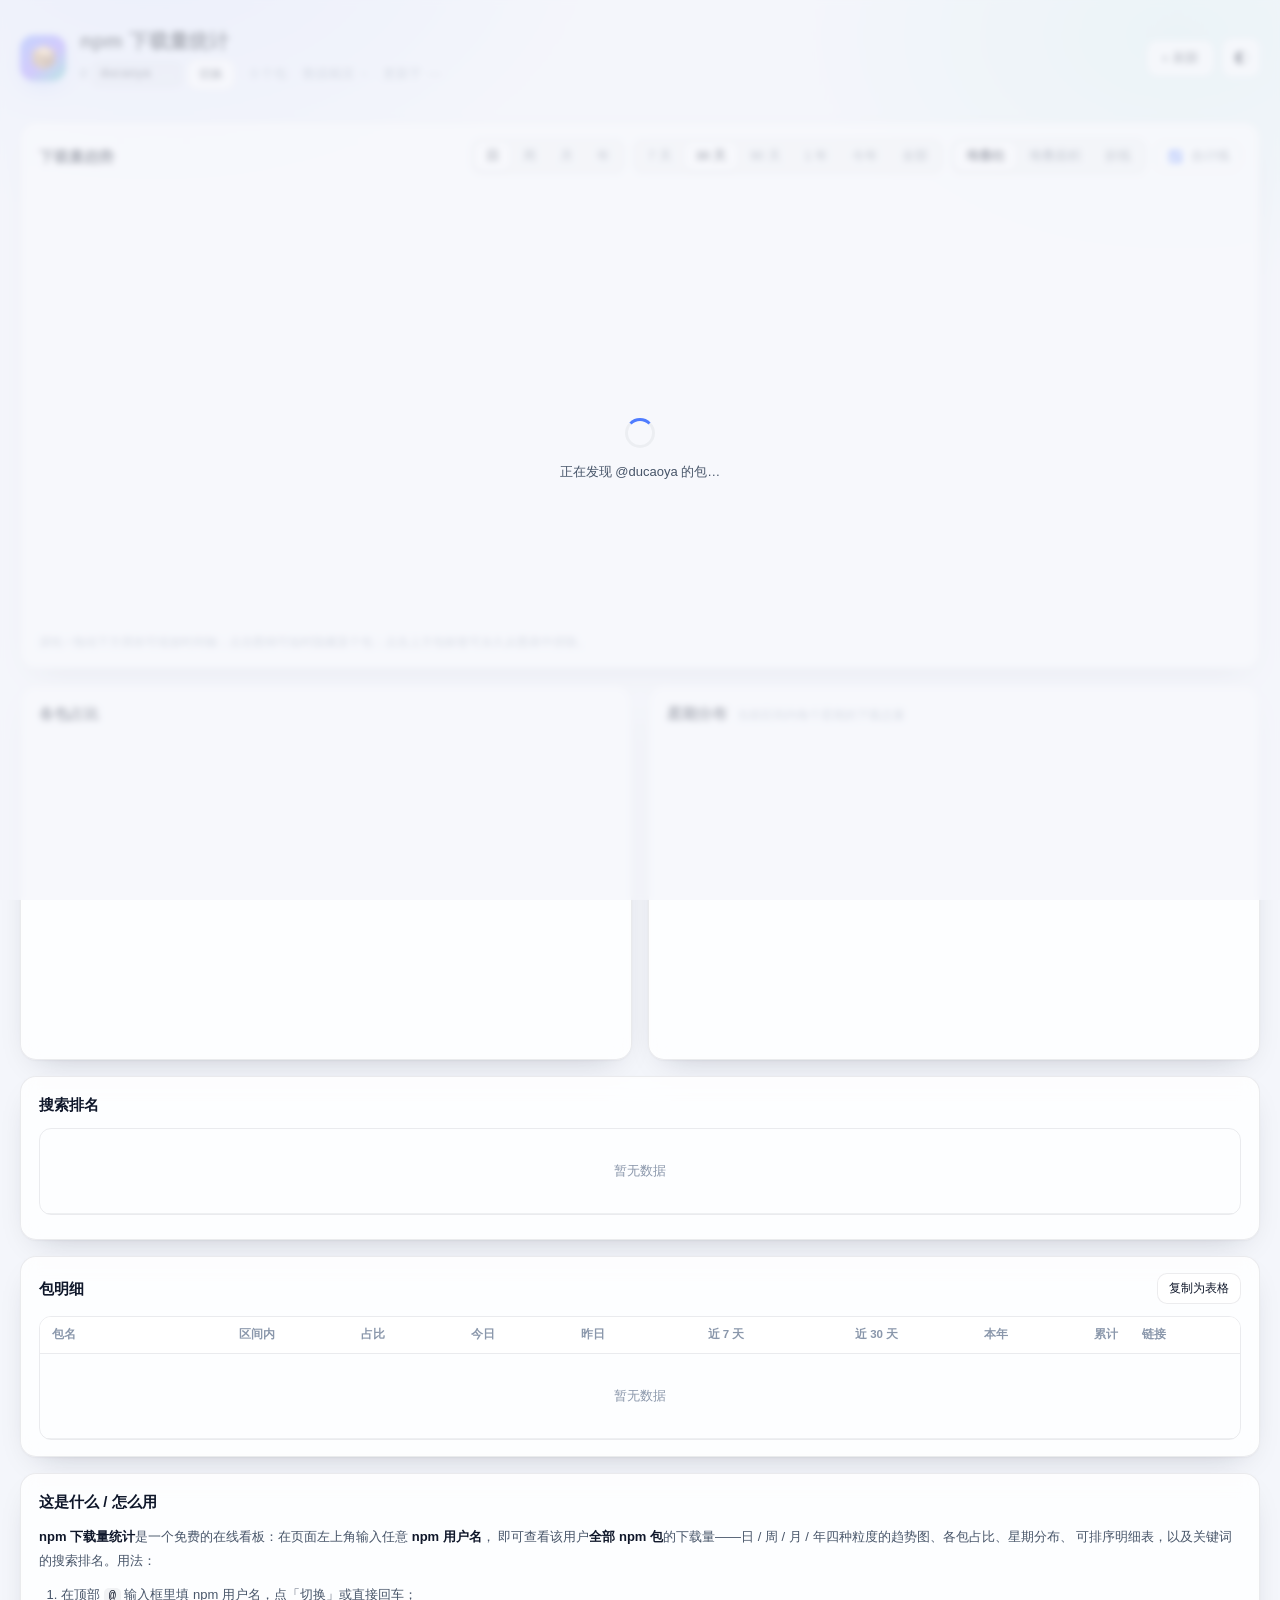
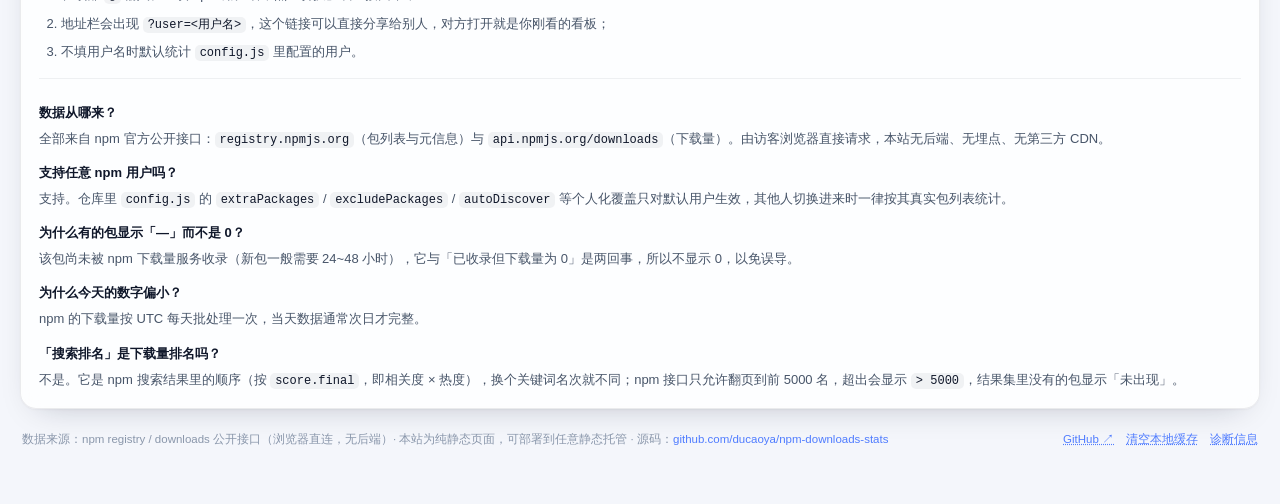
==== commit cbfbfb77: "feat: 页面底部新增 GitHub 仓库地址 - footer 信息行补上完整仓库地址 github.com/ducaoya/npm-downloads-stats   （写在静态 HTML 里，" ====
--- a/index.html
+++ b/index.html
@@ -234,9 +234,14 @@
     <footer class="footer">
       <span>
         数据来源：npm registry / downloads 公开接口（浏览器直连，无后端）·
-        本站为纯静态页面，可部署到任意静态托管
+        本站为纯静态页面，可部署到任意静态托管 ·
+        源码：<a class="link" href="https://github.com/ducaoya/npm-downloads-stats"
+                 target="_blank" rel="noopener"
+                 title="在 GitHub 上查看源码（MIT License）">github.com/ducaoya/npm-downloads-stats</a>
       </span>
       <span class="footer-actions">
+        <a class="link-btn" href="https://github.com/ducaoya/npm-downloads-stats"
+           target="_blank" rel="noopener" title="在 GitHub 上查看源码（MIT License）">GitHub ↗</a>
         <button type="button" class="link-btn" id="btnClearCache">清空本地缓存</button>
         <button type="button" class="link-btn" id="btnToggleDebug">诊断信息</button>
       </span>
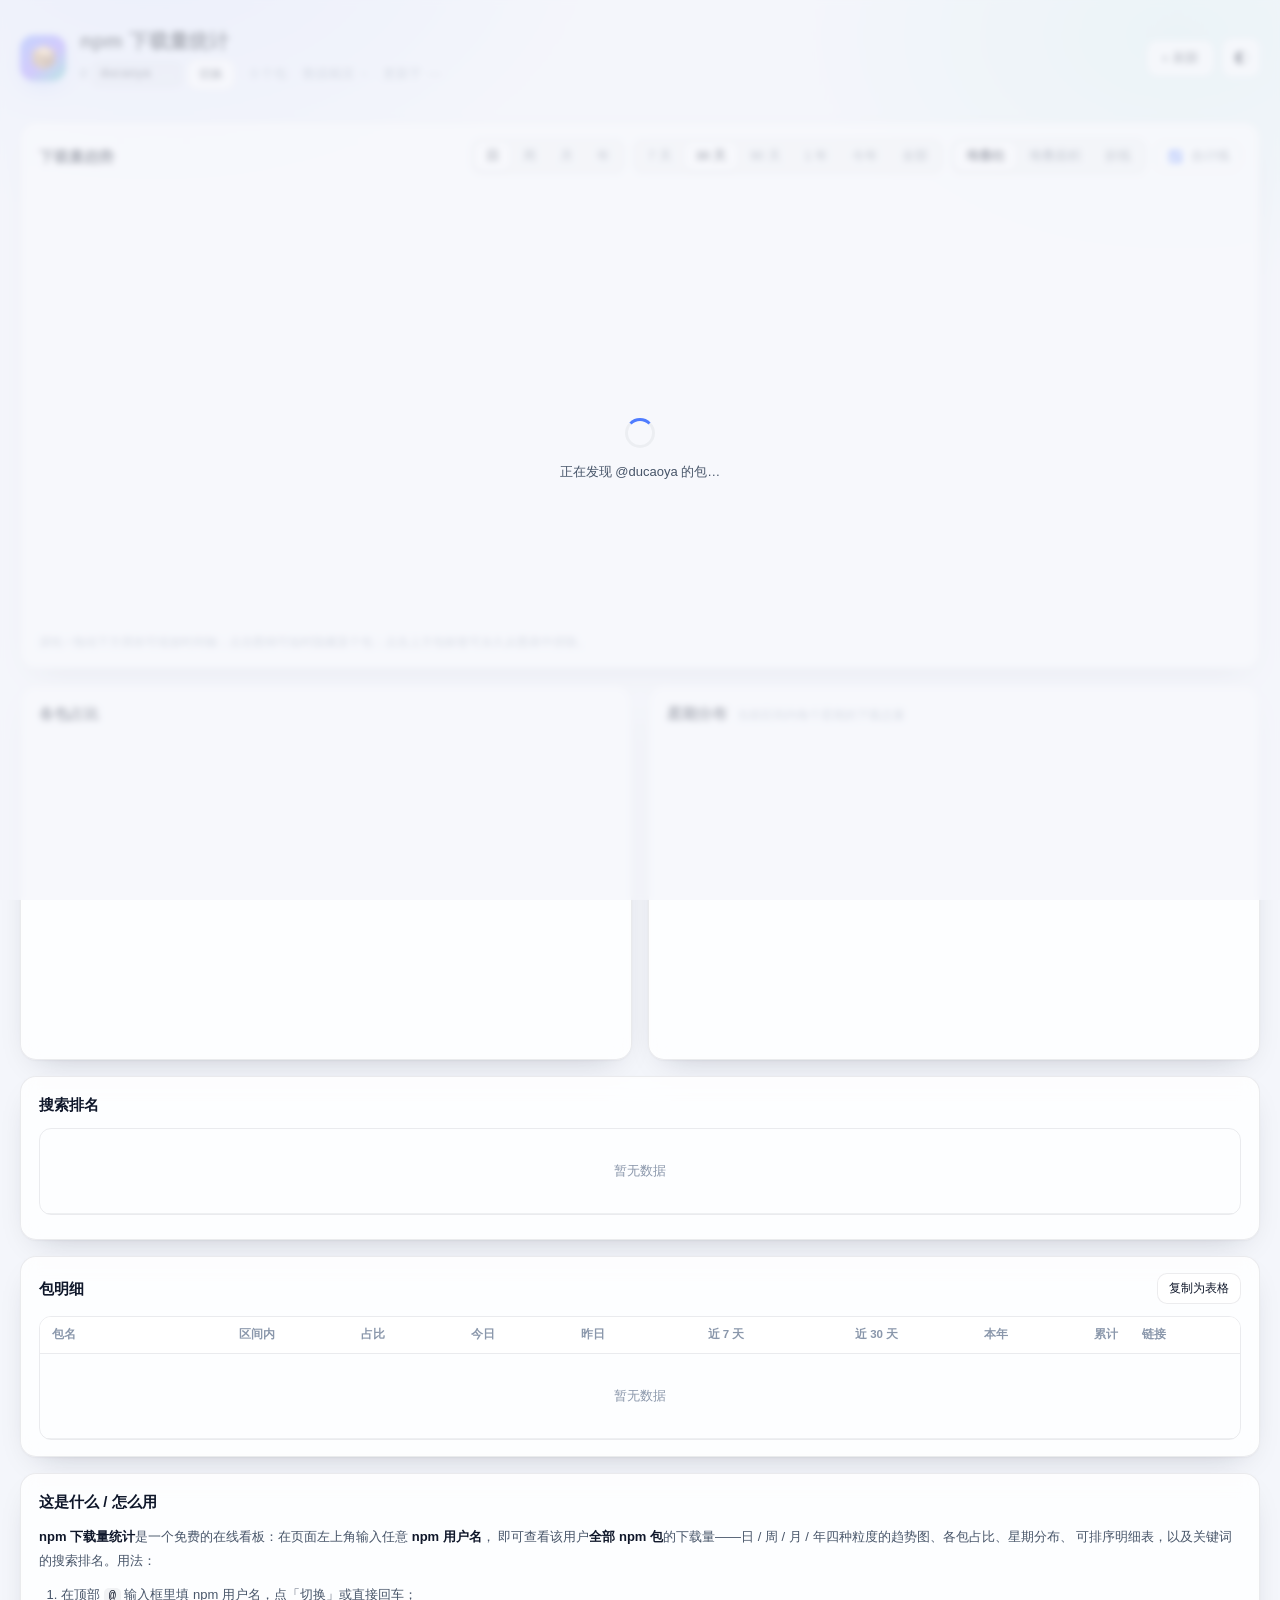
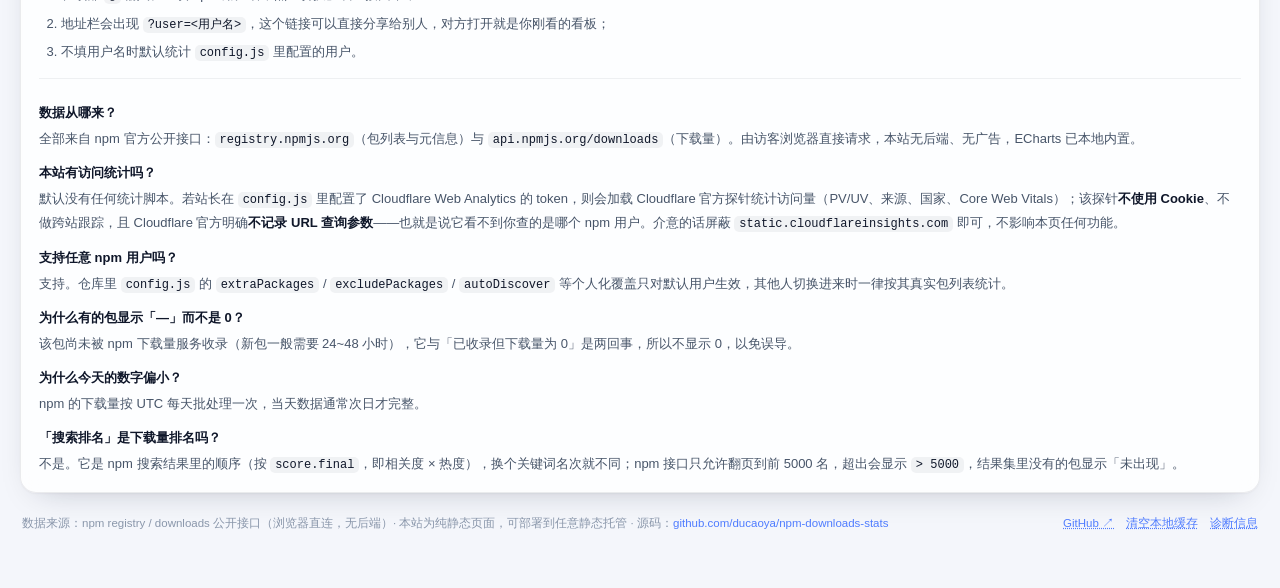
==== commit 82d58c00: "feat: 支持接入 Cloudflare Web Analytics（默认关闭，待填 token） - config.js 新增 webAnalyticsToken；index.html 末尾的注入" ====
--- a/index.html
+++ b/index.html
@@ -218,7 +218,9 @@
         </ol>
         <dl class="faq">
           <dt>数据从哪来？</dt>
-          <dd>全部来自 npm 官方公开接口：<code>registry.npmjs.org</code>（包列表与元信息）与 <code>api.npmjs.org/downloads</code>（下载量）。由访客浏览器直接请求，本站无后端、无埋点、无第三方 CDN。</dd>
+          <dd>全部来自 npm 官方公开接口：<code>registry.npmjs.org</code>（包列表与元信息）与 <code>api.npmjs.org/downloads</code>（下载量）。由访客浏览器直接请求，本站无后端、无广告，ECharts 已本地内置。</dd>
+          <dt>本站有访问统计吗？</dt>
+          <dd>默认没有任何统计脚本。若站长在 <code>config.js</code> 里配置了 Cloudflare Web Analytics 的 token，则会加载 Cloudflare 官方探针统计访问量（PV/UV、来源、国家、Core Web Vitals）；该探针<strong>不使用 Cookie</strong>、不做跨站跟踪，且 Cloudflare 官方明确<strong>不记录 URL 查询参数</strong>——也就是说它看不到你查的是哪个 npm 用户。介意的话屏蔽 <code>static.cloudflareinsights.com</code> 即可，不影响本页任何功能。</dd>
           <dt>支持任意 npm 用户吗？</dt>
           <dd>支持。仓库里 <code>config.js</code> 的 <code>extraPackages</code> / <code>excludePackages</code> / <code>autoDiscover</code> 等个人化覆盖只对默认用户生效，其他人切换进来时一律按其真实包列表统计。</dd>
           <dt>为什么有的包显示「—」而不是 0？</dt>
@@ -260,5 +262,24 @@
   <script src="src/aggregate.js"></script>
   <script src="src/charts.js"></script>
   <script src="src/main.js"></script>
+
+  <!--
+    Cloudflare Web Analytics 探针（可选）。
+
+    只有 src/config.js 里的 webAnalyticsToken 非空时才会注入，默认不加载任何第三方脚本。
+    不加 spa:true —— 本站没有真正的路由跳转（只有换用户时的 replaceState，且 Cloudflare
+    明确不记录查询参数），开启 SPA 模式只会把同一个 / 重复计成多次 PV。
+  -->
+  <script>
+    (function () {
+      var token = window.APP_CONFIG && window.APP_CONFIG.webAnalyticsToken;
+      if (!token) return;
+      var beacon = document.createElement('script');
+      beacon.defer = true;
+      beacon.src = 'https://static.cloudflareinsights.com/beacon.min.js';
+      beacon.setAttribute('data-cf-beacon', JSON.stringify({ token: token }));
+      document.body.appendChild(beacon);
+    })();
+  </script>
 </body>
 </html>
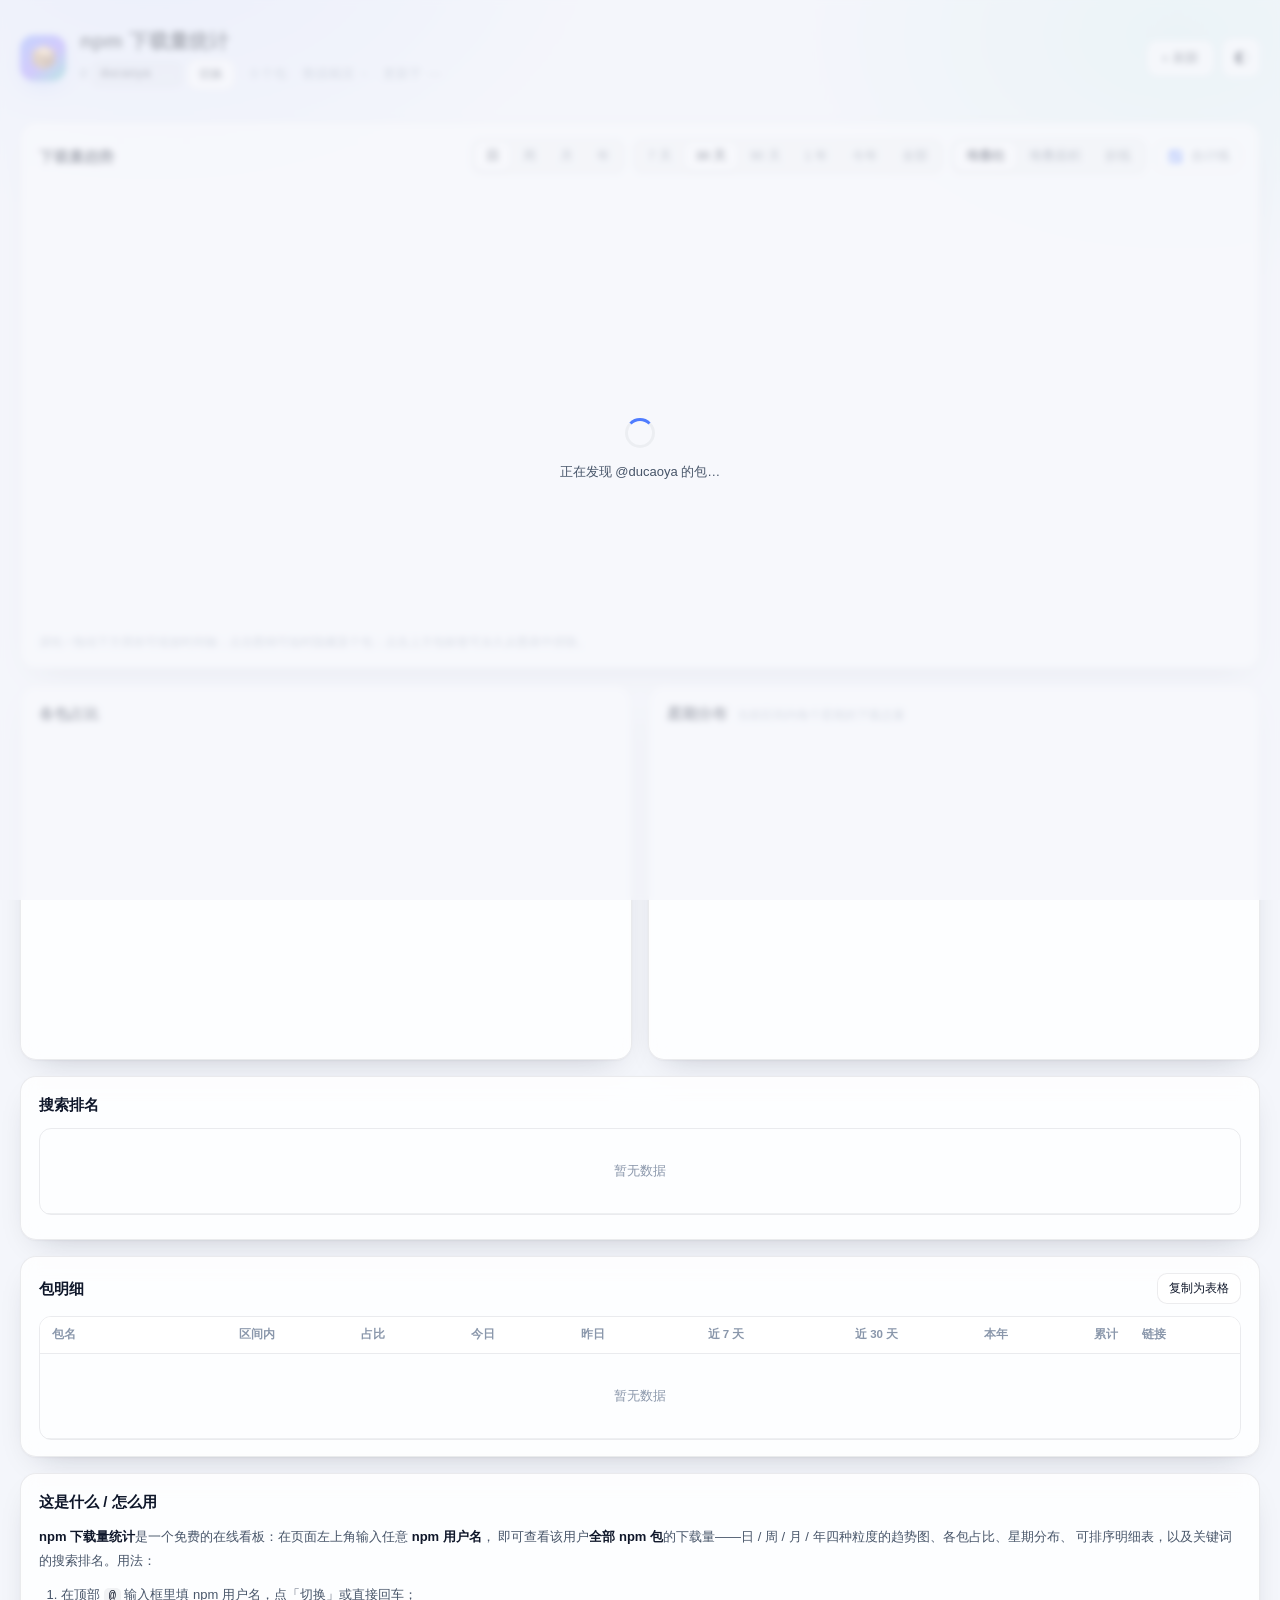
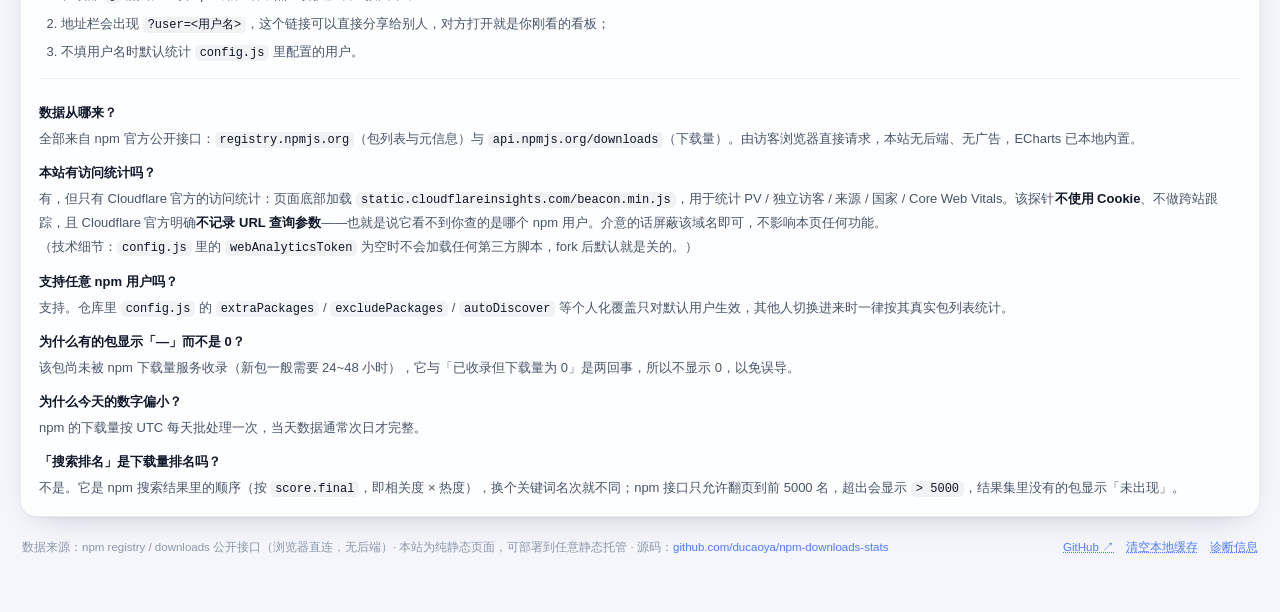
==== commit d2a6c93c: "feat: 启用 Cloudflare Web Analytics（线上站点） - src/config.js 填入线上站点的 webAnalyticsToken，页面底部注入官方探针   （属性与官" ====
--- a/index.html
+++ b/index.html
@@ -220,7 +220,7 @@
           <dt>数据从哪来？</dt>
           <dd>全部来自 npm 官方公开接口：<code>registry.npmjs.org</code>（包列表与元信息）与 <code>api.npmjs.org/downloads</code>（下载量）。由访客浏览器直接请求，本站无后端、无广告，ECharts 已本地内置。</dd>
           <dt>本站有访问统计吗？</dt>
-          <dd>默认没有任何统计脚本。若站长在 <code>config.js</code> 里配置了 Cloudflare Web Analytics 的 token，则会加载 Cloudflare 官方探针统计访问量（PV/UV、来源、国家、Core Web Vitals）；该探针<strong>不使用 Cookie</strong>、不做跨站跟踪，且 Cloudflare 官方明确<strong>不记录 URL 查询参数</strong>——也就是说它看不到你查的是哪个 npm 用户。介意的话屏蔽 <code>static.cloudflareinsights.com</code> 即可，不影响本页任何功能。</dd>
+          <dd>有，但只有 Cloudflare 官方的访问统计：页面底部加载 <code>static.cloudflareinsights.com/beacon.min.js</code>，用于统计 PV / 独立访客 / 来源 / 国家 / Core Web Vitals。该探针<strong>不使用 Cookie</strong>、不做跨站跟踪，且 Cloudflare 官方明确<strong>不记录 URL 查询参数</strong>——也就是说它看不到你查的是哪个 npm 用户。介意的话屏蔽该域名即可，不影响本页任何功能。<br />（技术细节：<code>config.js</code> 里的 <code>webAnalyticsToken</code> 为空时不会加载任何第三方脚本，fork 后默认就是关的。）</dd>
           <dt>支持任意 npm 用户吗？</dt>
           <dd>支持。仓库里 <code>config.js</code> 的 <code>extraPackages</code> / <code>excludePackages</code> / <code>autoDiscover</code> 等个人化覆盖只对默认用户生效，其他人切换进来时一律按其真实包列表统计。</dd>
           <dt>为什么有的包显示「—」而不是 0？</dt>
@@ -266,16 +266,24 @@
   <!--
     Cloudflare Web Analytics 探针（可选）。
 
-    只有 src/config.js 里的 webAnalyticsToken 非空时才会注入，默认不加载任何第三方脚本。
-    不加 spa:true —— 本站没有真正的路由跳转（只有换用户时的 replaceState，且 Cloudflare
-    明确不记录查询参数），开启 SPA 模式只会把同一个 / 重复计成多次 PV。
+    只有 src/config.js 里的 webAnalyticsToken 非空时才会注入，否则不加载任何第三方脚本。
+    这里刻意不直接把官方片段写死：fork 的人不需要先找到这一段删掉它。
+
+    属性与官方片段一致（type=module 即自带 defer），刻意不加 spa:true ——
+    本站没有真正的路由跳转（换用户只是 replaceState），且 Cloudflare 不记录查询参数，
+    开启 SPA 模式只会把同一个 / 重复计成多次 PV。
+    另外在 localhost / 127.0.0.1 / file:// 下会直接跳过，不污染线上统计。
   -->
   <script>
     (function () {
       var token = window.APP_CONFIG && window.APP_CONFIG.webAnalyticsToken;
       if (!token) return;
+      // 本地开发 / 双击打开 index.html 时不发探针：既避免污染线上统计，
+      // 也避免 Cloudflare 的 RUM 端点因 origin 未注册而在控制台报 CORS 错误。
+      var host = window.location.hostname;
+      if (!host || host === 'localhost' || host === '127.0.0.1' || host === '0.0.0.0' || host === '::1') return;
       var beacon = document.createElement('script');
-      beacon.defer = true;
+      beacon.type = 'module';
       beacon.src = 'https://static.cloudflareinsights.com/beacon.min.js';
       beacon.setAttribute('data-cf-beacon', JSON.stringify({ token: token }));
       document.body.appendChild(beacon);
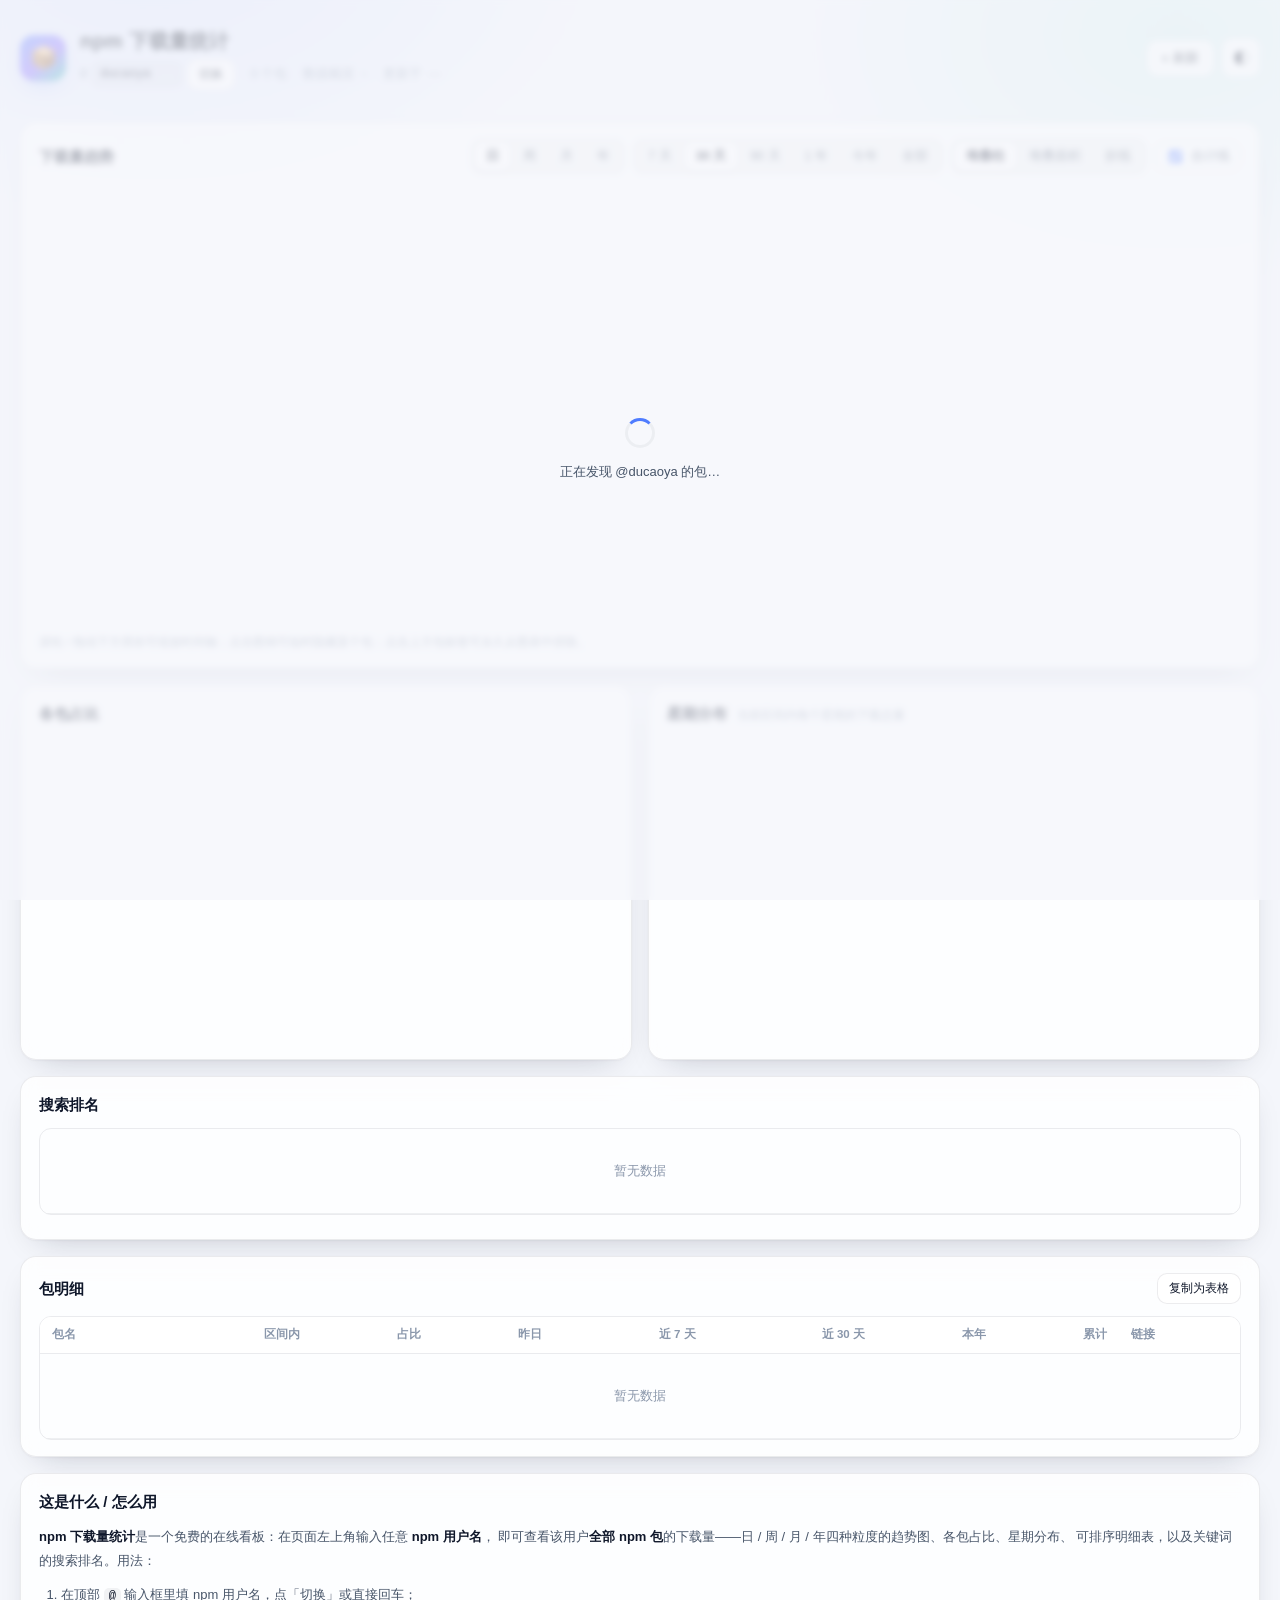
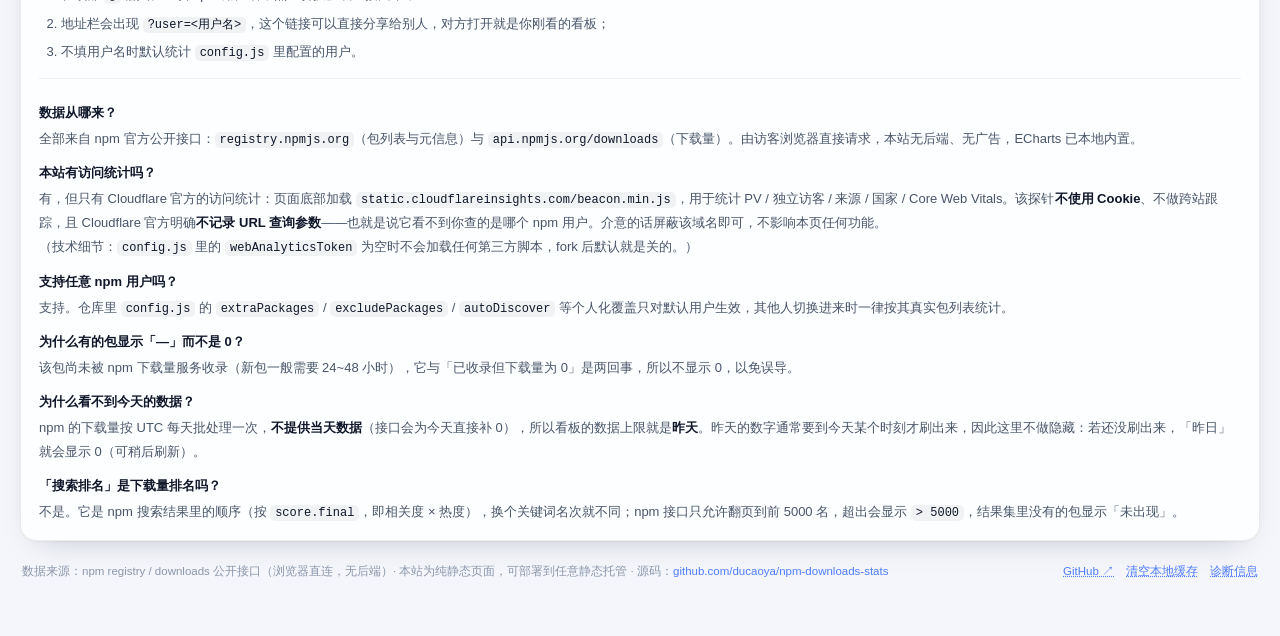
==== commit 97ae38c6: "feat: 数据上限改为「昨天」，去除「今日」指标 npm 不提供当天的下载量（range 接口会为今天直接补 0，point/last-day 指向更早）， 因此全站不再展示「今日」：  - api" ====
--- a/index.html
+++ b/index.html
@@ -10,6 +10,8 @@
   <meta name="author" content="ducaoya" />
   <meta name="robots" content="index, follow, max-image-preview:large, max-snippet:-1" />
   <link rel="canonical" href="https://npm-downloads-stats.ducaoya.workers.dev/" />
+  <!-- Google Search Console 所有权验证（HTML 标记）；另有 /googlef0248da2495d8470.html 作双保险 -->
+  <meta name="google-site-verification" content="KI65EiLKZZ-PKwruJcqTc9LkWgPU6KaI3T-sAuvNQFQ" />
   <meta name="theme-color" content="#f4f6fb" media="(prefers-color-scheme: light)" />
   <meta name="theme-color" content="#080c17" media="(prefers-color-scheme: dark)" />
 
@@ -186,7 +188,6 @@
               <th class="sortable" data-sort="name">包名</th>
               <th class="sortable num" data-sort="window">区间内</th>
               <th class="sortable num" data-sort="share">占比</th>
-              <th class="sortable num" data-sort="today">今日</th>
               <th class="sortable num" data-sort="yesterday">昨日</th>
               <th class="sortable num" data-sort="week">近 7 天</th>
               <th class="sortable num" data-sort="month">近 30 天</th>
@@ -225,8 +226,8 @@
           <dd>支持。仓库里 <code>config.js</code> 的 <code>extraPackages</code> / <code>excludePackages</code> / <code>autoDiscover</code> 等个人化覆盖只对默认用户生效，其他人切换进来时一律按其真实包列表统计。</dd>
           <dt>为什么有的包显示「—」而不是 0？</dt>
           <dd>该包尚未被 npm 下载量服务收录（新包一般需要 24~48 小时），它与「已收录但下载量为 0」是两回事，所以不显示 0，以免误导。</dd>
-          <dt>为什么今天的数字偏小？</dt>
-          <dd>npm 的下载量按 UTC 每天批处理一次，当天数据通常次日才完整。</dd>
+          <dt>为什么看不到今天的数据？</dt>
+          <dd>npm 的下载量按 UTC 每天批处理一次，<strong>不提供当天数据</strong>（接口会为今天直接补 0），所以看板的数据上限就是<strong>昨天</strong>。昨天的数字通常要到今天某个时刻才刷出来，因此这里不做隐藏：若还没刷出来，「昨日」就会显示 0（可稍后刷新）。</dd>
           <dt>「搜索排名」是下载量排名吗？</dt>
           <dd>不是。它是 npm 搜索结果里的顺序（按 <code>score.final</code>，即相关度 × 热度），换个关键词名次就不同；npm 接口只允许翻页到前 5000 名，超出会显示 <code>&gt; 5000</code>，结果集里没有的包显示「未出现」。</dd>
         </dl>
